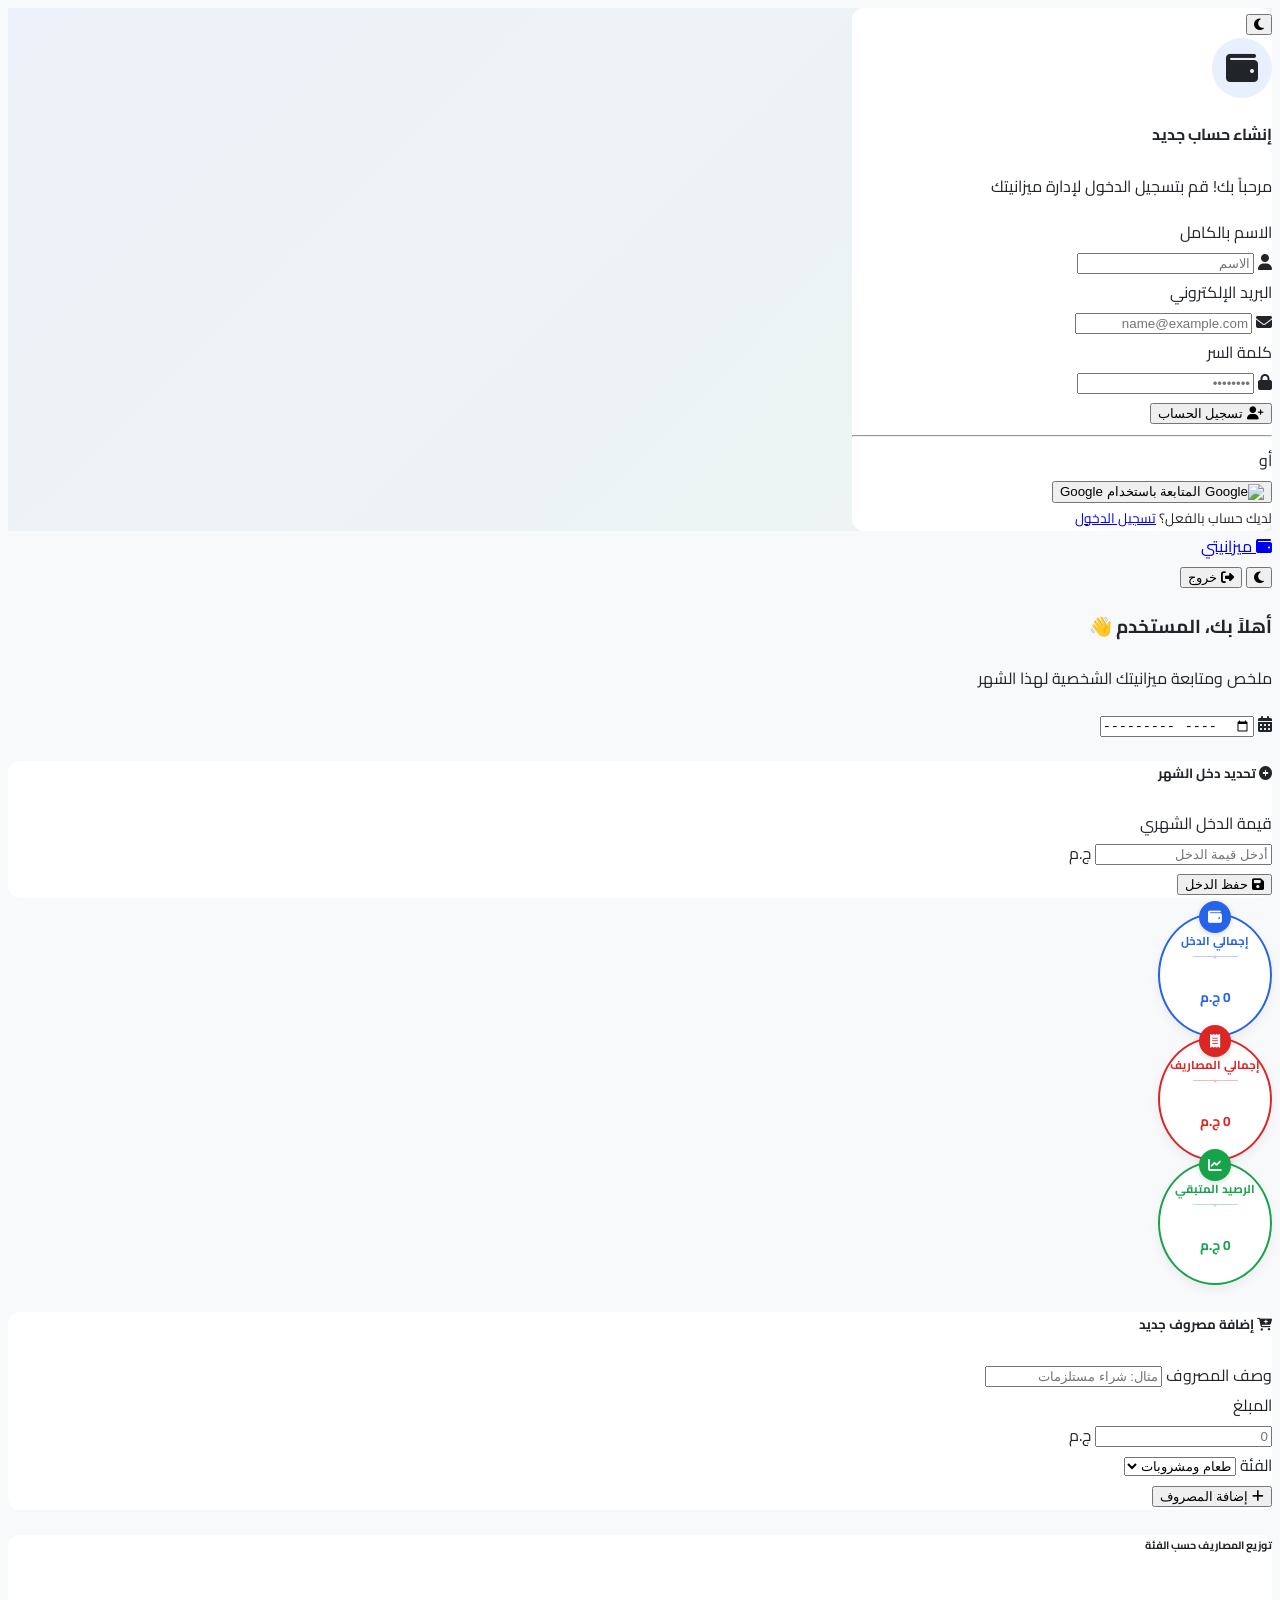
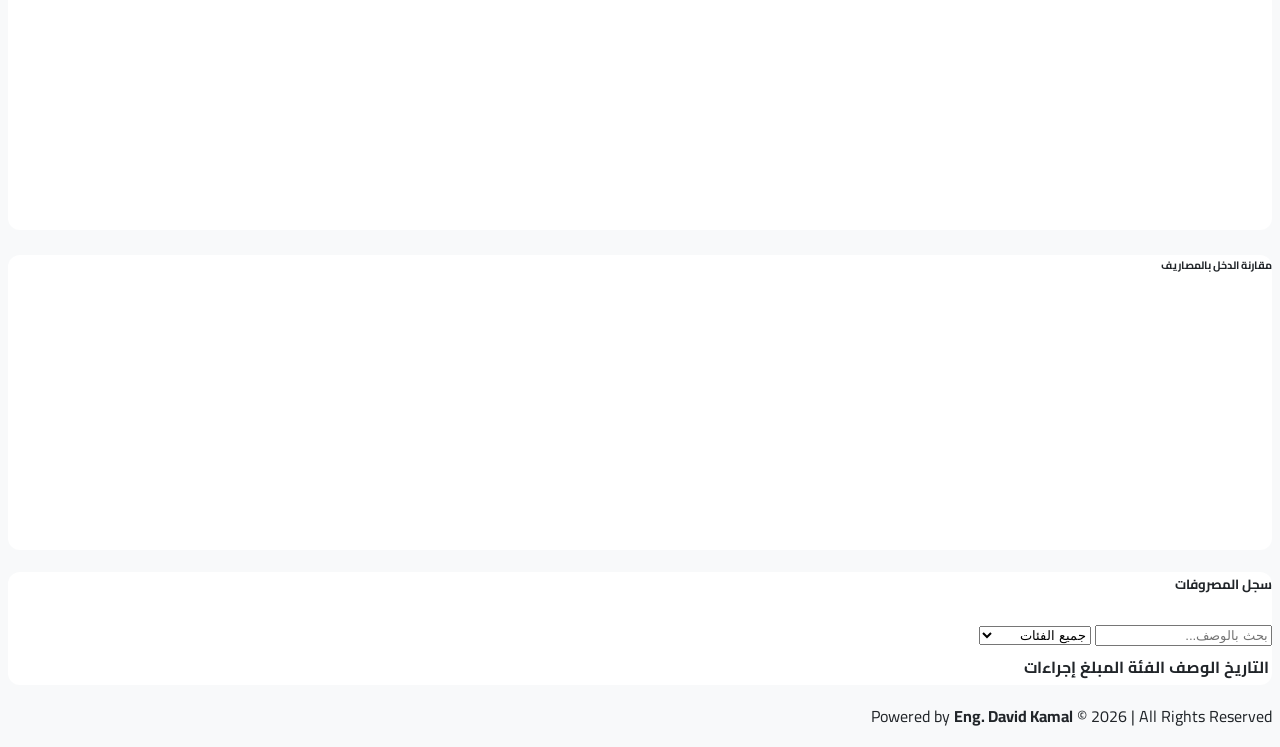
==== login.html @ 5f6e66e8 "Rename index.html to login.html" ====
<!DOCTYPE html>
<html lang="ar" dir="rtl" data-bs-theme="light">
<head>
    <meta charset="UTF-8">
    <meta name="viewport" content="width=device-width, initial-scale=1.0">
    <title>إدارة الميزانية المنزلية</title>
    <!-- Google Fonts: Cairo -->
    <link rel="preconnect" href="https://fonts.googleapis.com">
    <link rel="preconnect" href="https://fonts.gstatic.com" crossorigin>
    <link href="https://fonts.googleapis.com/css2?family=Cairo:wght@400;600;700&display=swap" rel="stylesheet">
    <!-- Bootstrap 5 RTL -->
    <link rel="stylesheet" href="https://cdn.jsdelivr.net/npm/bootstrap@5.3.2/dist/css/bootstrap.rtl.min.css">
    <!-- Font Awesome -->
    <link rel="stylesheet" href="https://cdnjs.cloudflare.com/ajax/libs/font-awesome/6.5.1/css/all.min.css">
    <!-- Custom CSS -->
    <link rel="stylesheet" href="style.css">
</head>
<body>

    <!-- Auth Section -->
    <section id="authSection" class="auth-container d-flex align-items-center justify-content-center min-vh-100">
        <div class="card auth-card shadow-sm p-4 border">
            <div class="text-end mb-2">
                <button id="themeToggleAuth" class="btn btn-sm btn-outline-secondary rounded-circle">
                    <i class="fa-solid fa-moon"></i>
                </button>
            </div>
            <div class="text-center mb-4">
                <div class="auth-icon-wrapper mb-2">
                    <i class="fa-solid fa-wallet fa-2x text-primary"></i>
                </div>
                <h4 id="authTitle" class="fw-bold mb-1">إنشاء حساب جديد</h4>
                <p class="text-muted small mb-0">مرحباً بك! قم بتسجيل الدخول لإدارة ميزانيتك</p>
            </div>

            <form id="authForm">
                <div id="nameFieldGroup" class="mb-3">
                    <label class="form-label fw-semibold">الاسم بالكامل</label>
                    <div class="input-group">
                        <span class="input-group-text"><i class="fa-solid fa-user"></i></span>
                        <input type="text" id="authName" class="form-control" placeholder="الاسم">
                    </div>
                </div>
                <div class="mb-3">
                    <label class="form-label fw-semibold">البريد الإلكتروني</label>
                    <div class="input-group">
                        <span class="input-group-text"><i class="fa-solid fa-envelope"></i></span>
                        <input type="email" id="authEmail" class="form-control" placeholder="name@example.com" required>
                    </div>
                </div>
                <div class="mb-3">
                    <label class="form-label fw-semibold">كلمة السر</label>
                    <div class="input-group">
                        <span class="input-group-text"><i class="fa-solid fa-lock"></i></span>
                        <input type="password" id="authPassword" class="form-control" placeholder="••••••••" required>
                    </div>
                </div>
                <button type="submit" id="authBtn" class="btn btn-primary w-100 py-2 fw-bold mb-3">
                    <i class="fa-solid fa-user-plus me-1"></i> تسجيل الحساب
                </button>
            </form>

            <div class="text-center position-relative my-3">
                <hr class="text-muted">
                <span class="position-absolute top-50 start-50 translate-middle bg-body px-3 text-muted small">أو</span>
            </div>

            <button id="googleAuthBtn" class="btn btn-outline-secondary w-100 py-2 fw-semibold mb-3 d-flex align-items-center justify-content-center gap-2">
                <img src="https://www.gstatic.com/firebasejs/ui/2.0.0/images/auth/google.svg" width="18" alt="Google">
                المتابعة باستخدام Google
            </button>

            <div class="text-center fs-7">
                <span id="toggleAuthText" class="text-muted">لديك حساب بالفعل؟</span>
                <a href="#" id="toggleAuthBtn" class="fw-bold text-decoration-none ms-1">تسجيل الدخول</a>
            </div>
        </div>
    </section>

    <!-- App Dashboard Section -->
    <section id="appSection" class="d-none">
        <!-- Navbar -->
        <nav class="navbar navbar-expand-lg bg-body shadow-sm sticky-top py-2 border-bottom">
            <div class="container">
                <a class="navbar-brand d-flex align-items-center gap-2 fw-bold text-primary fs-4" href="#">
                    <i class="fa-solid fa-wallet"></i>
                    <span>ميزانيتي</span>
                </a>
                <div class="d-flex align-items-center gap-3">
                    <button id="themeToggleApp" class="btn btn-sm btn-outline-secondary rounded-circle">
                        <i class="fa-solid fa-moon"></i>
                    </button>
                    <button id="logoutBtn" class="btn btn-outline-danger btn-sm rounded-pill px-3">
                        <i class="fa-solid fa-right-from-bracket me-1"></i> خروج
                    </button>
                </div>
            </div>
        </nav>

        <!-- Main Content -->
        <main class="container py-4">
            <!-- 1. الترحيب واختيار الشهر -->
            <div class="row align-items-center mb-4">
                <div class="col-md-6 mb-3 mb-md-0">
                    <h3 class="fw-bold mb-1">أهلاً بك، <span id="userNameDisplay" class="text-primary">المستخدم</span> 👋</h3>
                    <p class="text-muted mb-0">ملخص ومتابعة ميزانيتك الشخصية لهذا الشهر</p>
                </div>
                <div class="col-md-6 d-flex justify-content-md-end">
                    <div class="input-group shadow-sm" style="max-width: 240px;">
                        <span class="input-group-text bg-primary text-white"><i class="fa-solid fa-calendar-days"></i></span>
                        <input type="month" id="monthPicker" class="form-control fw-bold text-center">
                    </div>
                </div>
            </div>

            <!-- 2. نموذج تحديد الدخل الشهري -->
            <div class="card border shadow-sm p-4 mb-4">
                <h5 class="fw-bold mb-3 d-flex align-items-center gap-2">
                    <i class="fa-solid fa-plus-circle text-primary"></i> تحديد دخل الشهر
                </h5>
                <div class="row align-items-end g-3">
                    <div class="col-md-8">
                        <label class="form-label text-muted small fw-semibold">قيمة الدخل الشهري</label>
                        <div class="input-group">
                            <input type="number" id="monthlyIncomeInput" class="form-control" placeholder="أدخل قيمة الدخل">
                            <span class="input-group-text">ج.م</span>
                        </div>
                    </div>
                    <div class="col-md-4">
                        <button id="saveIncomeBtn" class="btn btn-primary w-100 fw-bold">
                            <i class="fa-solid fa-floppy-disk me-1"></i> حفظ الدخل
                        </button>
                    </div>
                </div>
            </div>

          <!-- 3. بطاقات ملخص الأرقام (دوائر صغيرة بجانب بعضها) -->
<div class="summary-horizontal-container mb-4">
    <div class="d-flex justify-content-center align-items-center gap-3 flex-wrap">
        <!-- إجمالي الدخل -->
        <div class="stat-circle income-card">
            <div class="icon-badge bg-blue">
                <i class="fa-solid fa-wallet"></i>
            </div>
            <span class="stat-title text-blue">إجمالي الدخل</span>
            <div class="divider-line bg-blue">
                <span class="dot bg-blue"></span>
            </div>
            <h5 id="totalIncomeText" class="stat-value text-blue mb-0">0 ج.م</h5>
        </div>

        <!-- إجمالي المصاريف -->
        <div class="stat-circle expense-card">
            <div class="icon-badge bg-red">
                <i class="fa-solid fa-receipt"></i>
            </div>
            <span class="stat-title text-red">إجمالي المصاريف</span>
            <div class="divider-line bg-red">
                <span class="dot bg-red"></span>
            </div>
            <h5 id="totalExpenseText" class="stat-value text-red mb-0">0 ج.م</h5>
        </div>

        <!-- الرصيد المتبقي -->
        <div class="stat-circle remaining-card">
            <div class="icon-badge bg-green">
                <i class="fa-solid fa-chart-line"></i>
            </div>
            <span class="stat-title text-green">الرصيد المتبقي</span>
            <div class="divider-line bg-green">
                <span class="dot bg-green"></span>
            </div>
            <h5 id="remainingText" class="stat-value text-green mb-0">0 ج.م</h5>
        </div>
    </div>
</div>

            <!-- 4. نموذج إضافة المصروف -->
            <div class="card border shadow-sm p-4 mb-4">
                <h5 class="fw-bold mb-3 d-flex align-items-center gap-2">
                    <i class="fa-solid fa-cart-plus text-danger"></i> إضافة مصروف جديد
                </h5>
                <form id="transactionForm" class="row g-3">
                    <div class="col-md-5">
                        <label class="form-label text-muted small fw-semibold">وصف المصروف</label>
                        <input type="text" id="descInput" class="form-control" placeholder="مثال: شراء مستلزمات" required>
                    </div>
                    <div class="col-md-3">
                        <label class="form-label text-muted small fw-semibold">المبلغ</label>
                        <div class="input-group">
                            <input type="number" id="amountInput" class="form-control" placeholder="0" step="0.01" required>
                            <span class="input-group-text">ج.م</span>
                        </div>
                    </div>
                    <div class="col-md-4">
                        <label class="form-label text-muted small fw-semibold">الفئة</label>
                        <select id="categoryInput" class="form-select">
                            <option value="طعام">طعام ومشروبات</option>
                            <option value="تسوق">تسوق</option>
                            <option value="فواتير">فواتير وخدمات</option>
                            <option value="مواصلات">مواصلات</option>
                            <option value="صحة">صحة وعلاج</option>
                            <option value="أخرى">أخرى</option>
                        </select>
                    </div>
                    <div class="col-12 text-end mt-4">
                        <button type="submit" class="btn btn-danger fw-bold px-4">
                            <i class="fa-solid fa-plus me-1"></i> إضافة المصروف
                        </button>
                    </div>
                </form>
            </div>

            <!-- 5. الرسوم البيانية -->
            <div class="row g-4 mb-4">
                <div class="col-md-6">
                    <div class="card border shadow-sm p-4">
                        <h6 class="fw-bold mb-3">توزيع المصاريف حسب الفئة</h6>
                        <div class="chart-container" style="position: relative; height: 250px;">
                            <canvas id="categoryChart"></canvas>
                        </div>
                    </div>
                </div>
                <div class="col-md-6">
                    <div class="card border shadow-sm p-4">
                        <h6 class="fw-bold mb-3">مقارنة الدخل بالمصاريف</h6>
                        <div class="chart-container" style="position: relative; height: 250px;">
                            <canvas id="comparisonChart"></canvas>
                        </div>
                    </div>
                </div>
            </div>

            <!-- 6. جدول سجل المصروفات -->
            <div class="card border shadow-sm p-4">
                <div class="d-flex flex-wrap align-items-center justify-content-between gap-3 mb-3">
                    <h5 class="fw-bold mb-0">سجل المصروفات</h5>
                    <div class="d-flex flex-wrap gap-2">
                        <input type="text" id="searchInput" class="form-control form-control-sm" placeholder="بحث بالوصف..." style="max-width: 200px;">
                        <select id="filterCategory" class="form-select form-select-sm" style="max-width: 160px;">
                            <option value="ALL">جميع الفئات</option>
                            <option value="طعام">طعام ومشروبات</option>
                            <option value="تسوق">تسوق</option>
                            <option value="فواتير">فواتير وخدمات</option>
                            <option value="مواصلات">مواصلات</option>
                            <option value="صحة">صحة وعلاج</option>
                            <option value="أخرى">أخرى</option>
                        </select>
                    </div>
                </div>

                <div class="table-responsive">
                    <table class="table table-hover align-middle mb-0">
                        <thead class="table-light">
                            <tr>
                                <th>التاريخ</th>
                                <th>الوصف</th>
                                <th>الفئة</th>
                                <th>المبلغ</th>
                                <th class="text-center">إجراءات</th>
                            </tr>
                        </thead>
                        <tbody id="transactionsTableBody">
                            <!-- Populated via JS -->
                        </tbody>
                    </table>
                </div>
            </div>
        </main>
    </section>
 <!-- Footer / Copyright Section -->
        <footer class="footer py-3 bg-body border-top text-center mt-auto">
            <div class="container">
                <p class="text-muted small mb-0">
                    Powered by <strong class="text-primary">Eng. David Kamal</strong> &copy; 2026 | All Rights Reserved
                </p>
            </div>
        </footer>
    <!-- Dependencies -->
    <script src="https://cdn.jsdelivr.net/npm/bootstrap@5.3.2/dist/js/bootstrap.bundle.min.js"></script>
    <script src="https://cdn.jsdelivr.net/npm/chart.js"></script>
    <script src="https://cdn.jsdelivr.net/npm/sweetalert2@11"></script>
    <script type="module" src="app.js"></script>
</body>
</html>
---- style.css ----
/* ==========================================
   1. General Setup & Variables
   ========================================== */
:root {
    --bg-body: #f8f9fa;
    --card-bg: #ffffff;
    --text-color: #212529;
    --border-color: #dee2e6;
    --primary-blue: #2563eb;
    --danger-red: #dc2626;
    --success-green: #16a34a;
}

[data-bs-theme="dark"] {
    --bg-body: #0f172a;
    --card-bg: #1e293b;
    --text-color: #f8fafc;
    --border-color: #334155;
}

body {
    font-family: 'Cairo', sans-serif;
    background-color: var(--bg-body);
    color: var(--text-color);
    transition: background-color 0.3s ease, color 0.3s ease;
}

/* ==========================================
   2. Authentication Section
   ========================================== */
.auth-container {
    background: linear-gradient(135deg, rgba(37, 99, 235, 0.05) 0%, rgba(22, 163, 74, 0.05) 100%);
}

.auth-card {
    width: 100%;
    max-width: 420px;
    border-radius: 16px;
    background-color: var(--card-bg) !important;
    border-color: var(--border-color) !important;
}

.auth-icon-wrapper {
    width: 60px;
    height: 60px;
    background-color: rgba(37, 99, 235, 0.1);
    border-radius: 50%;
    display: inline-flex;
    align-items: center;
    justify-content: center;
}

.fs-7 {
    font-size: 0.85rem;
}

/* ==========================================
   3. Cards & Structure
   ========================================== */
.card {
    background-color: var(--card-bg) !important;
    border-color: var(--border-color) !important;
    border-radius: 12px;
    color: var(--text-color);
}

/* ==========================================
   4. Compact Horizontal Circle Summary Cards
   ========================================== */
.summary-horizontal-container {
    padding: 15px 0 5px 0;
    width: 100%;
}

.stat-circle {
    position: relative !important;
    width: 110px !important;
    height: 110px !important;
    min-width: 110px !important;
    min-height: 110px !important;
    border-radius: 50% !important;
    background-color: var(--card-bg) !important;
    display: flex !important;
    flex-direction: column !important;
    align-items: center !important;
    justify-content: center !important;
    box-shadow: 0 4px 12px rgba(0, 0, 0, 0.06);
    border: 2px solid;
    padding-top: 10px !important;
    transition: transform 0.2s ease, box-shadow 0.2s ease;
}

.stat-circle:hover {
    transform: translateY(-3px);
    box-shadow: 0 6px 16px rgba(0, 0, 0, 0.1);
}

/* Card Borders & Colors */
.income-card { border-color: var(--primary-blue) !important; }
.expense-card { border-color: var(--danger-red) !important; }
.remaining-card { border-color: var(--success-green) !important; }

.text-blue { color: var(--primary-blue) !important; }
.text-red { color: var(--danger-red) !important; }
.text-green { color: var(--success-green) !important; }

/* Floating Top Icon Badge */
.icon-badge {
    position: absolute !important;
    top: -14px !important;
    width: 32px !important;
    height: 32px !important;
    border-radius: 50% !important;
    display: flex !important;
    align-items: center !important;
    justify-content: center !important;
    color: #ffffff !important;
    font-size: 0.85rem !important;
    box-shadow: 0 2px 6px rgba(0, 0, 0, 0.15);
}

.bg-blue { background-color: var(--primary-blue) !important; }
.bg-red { background-color: var(--danger-red) !important; }
.bg-green { background-color: var(--success-green) !important; }

/* Typography & Separator inside Circles */
.stat-title {
    font-weight: 700;
    font-size: 0.72rem !important;
    margin-top: 2px;
    white-space: nowrap;
}

.stat-value {
    font-weight: 700;
    font-size: 0.85rem !important;
    white-space: nowrap;
}

.divider-line {
    position: relative;
    width: 45px !important;
    height: 1px !important;
    opacity: 0.3;
    margin: 4px 0 !important;
}

.divider-line .dot {
    position: absolute;
    top: 50%;
    left: 50%;
    transform: translate(-50%, -50%);
    width: 3px !important;
    height: 3px !important;
    border-radius: 50%;
    opacity: 1;
}

/* ==========================================
   5. Tables & Form Controls
   ========================================== */
.table {
    color: var(--text-color) !important;
}

[data-bs-theme="dark"] .table-light {
    background-color: #334155 !important;
    color: #f8fafc !important;
}

[data-bs-theme="dark"] .form-control,
[data-bs-theme="dark"] .form-select,
[data-bs-theme="dark"] .input-group-text {
    background-color: #1e293b;
    border-color: #334155;
    color: #f8fafc;
}

[data-bs-theme="dark"] .form-control::placeholder {
    color: #94a3b8;
}

/* Responsive adjustments */
@media (max-width: 576px) {
    .stat-circle {
        width: 95px !important;
        height: 95px !important;
        min-width: 95px !important;
        min-height: 95px !important;
    }
    .stat-title {
        font-size: 0.65rem !important;
    }
    .stat-value {
        font-size: 0.75rem !important;
    }
}
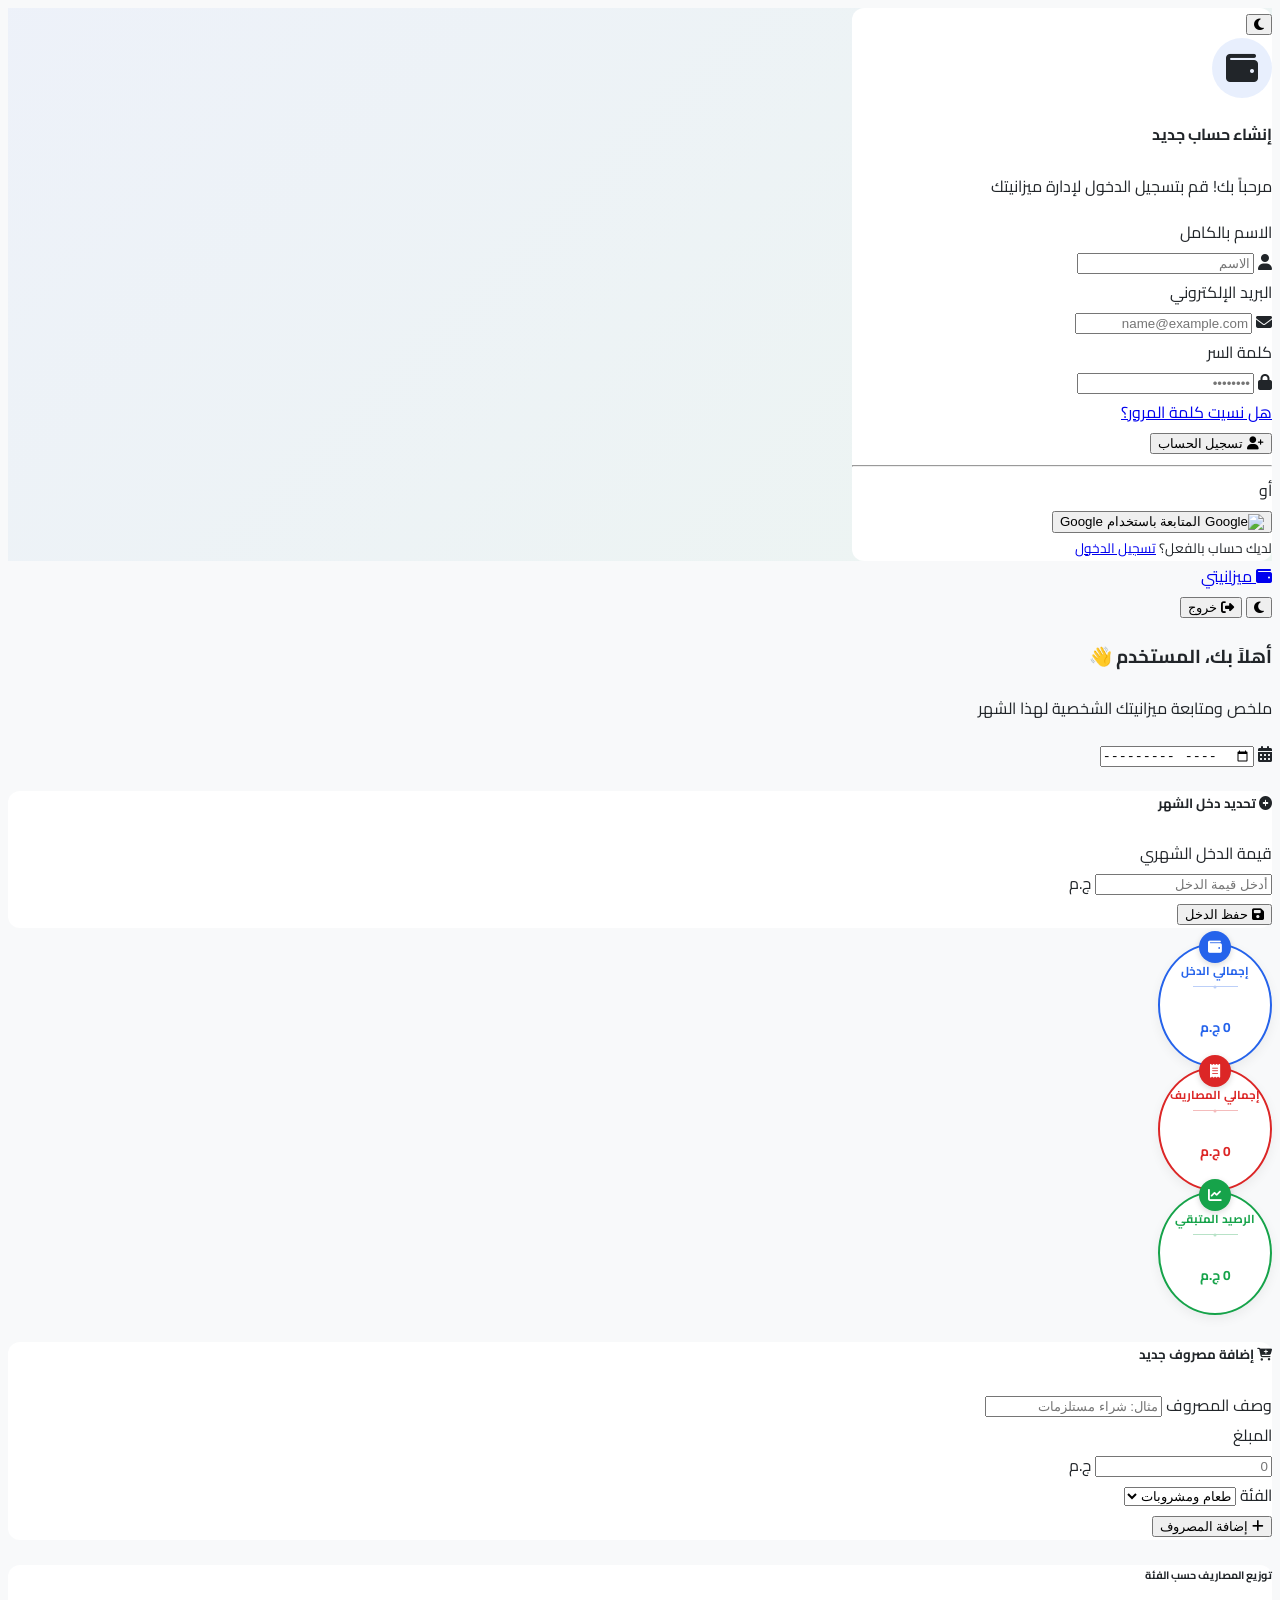
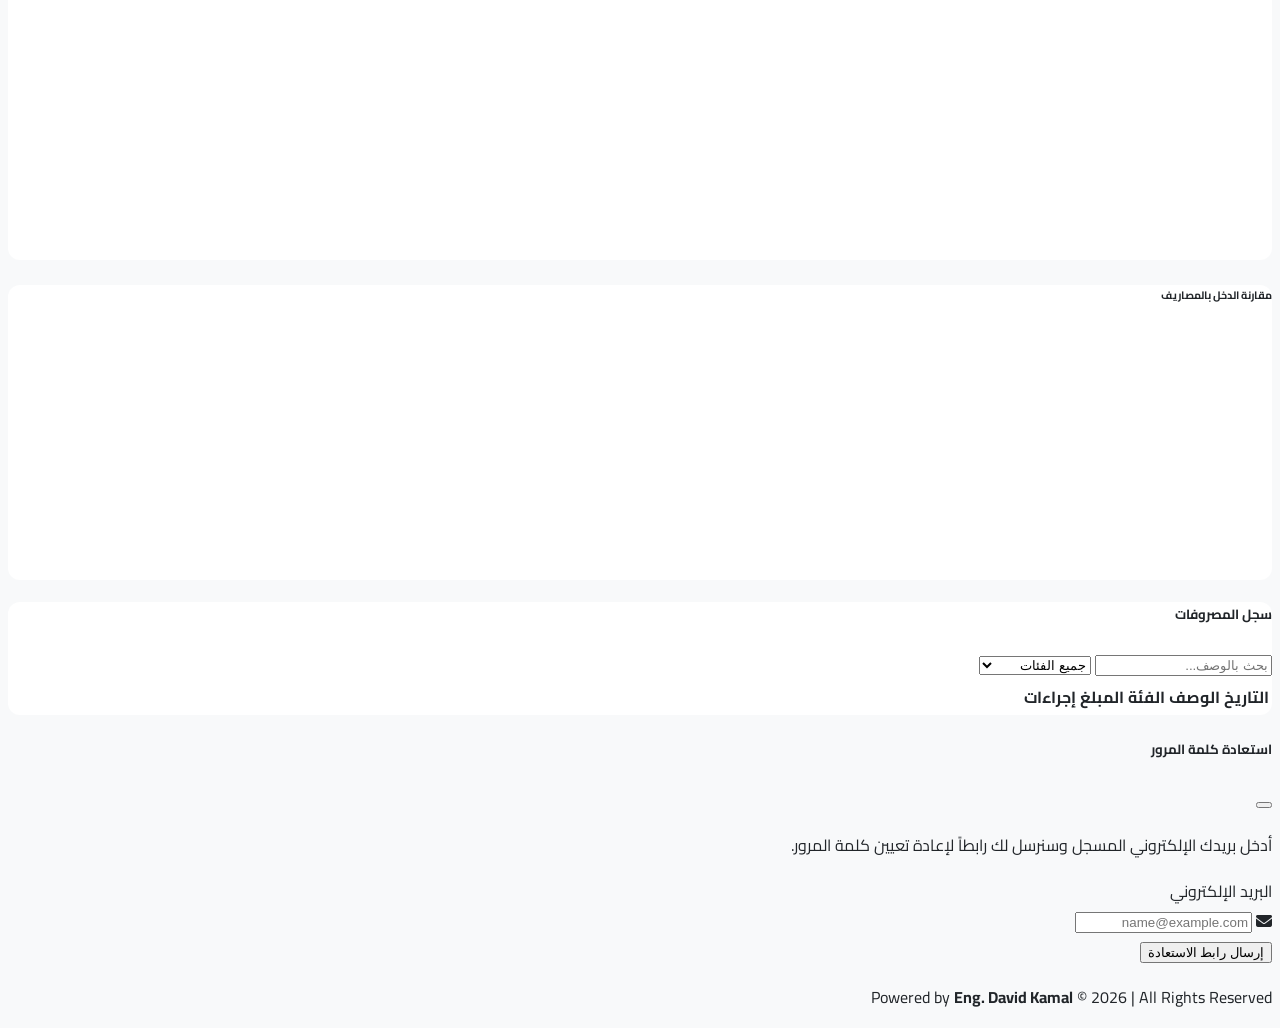
==== commit b656a930: "Update login.html" ====
--- a/login.html
+++ b/login.html
@@ -54,6 +54,10 @@
                         <span class="input-group-text"><i class="fa-solid fa-lock"></i></span>
                         <input type="password" id="authPassword" class="form-control" placeholder="••••••••" required>
                     </div>
+                    <!-- رابط نسيت كلمة المرور -->
+                    <div class="text-end mt-1">
+                        <a href="#" id="forgotPasswordLink" class="small text-decoration-none text-primary">هل نسيت كلمة المرور؟</a>
+                    </div>
                 </div>
                 <button type="submit" id="authBtn" class="btn btn-primary w-100 py-2 fw-bold mb-3">
                     <i class="fa-solid fa-user-plus me-1"></i> تسجيل الحساب
@@ -268,6 +272,30 @@
             </div>
         </main>
     </section>
+    <!-- نافذة نسيت كلمة المرور -->
+<div class="modal fade" id="forgotPasswordModal" tabindex="-1" aria-hidden="true">
+    <div class="modal-dialog modal-dialog-centered">
+        <div class="modal-content border-0 shadow">
+            <div class="modal-header border-0 pb-0">
+                <h5 class="modal-title fw-bold">استعادة كلمة المرور</h5>
+                <button type="button" class="btn-close" data-bs-dismiss="modal" aria-label="Close"></button>
+            </div>
+            <div class="modal-body">
+                <p class="text-muted small">أدخل بريدك الإلكتروني المسجل وسنرسل لك رابطاً لإعادة تعيين كلمة المرور.</p>
+                <form id="forgotPasswordForm">
+                    <div class="mb-3">
+                        <label class="form-label fw-semibold">البريد الإلكتروني</label>
+                        <div class="input-group">
+                            <span class="input-group-text"><i class="fa-solid fa-envelope"></i></span>
+                            <input type="email" id="resetEmail" class="form-control" placeholder="name@example.com" required>
+                        </div>
+                    </div>
+                    <button type="submit" class="btn btn-primary w-100 fw-bold py-2">إرسال رابط الاستعادة</button>
+                </form>
+            </div>
+        </div>
+    </div>
+</div>
  <!-- Footer / Copyright Section -->
         <footer class="footer py-3 bg-body border-top text-center mt-auto">
             <div class="container">
@@ -276,6 +304,7 @@
                 </p>
             </div>
         </footer>
+    
     <!-- Dependencies -->
     <script src="https://cdn.jsdelivr.net/npm/bootstrap@5.3.2/dist/js/bootstrap.bundle.min.js"></script>
     <script src="https://cdn.jsdelivr.net/npm/chart.js"></script>
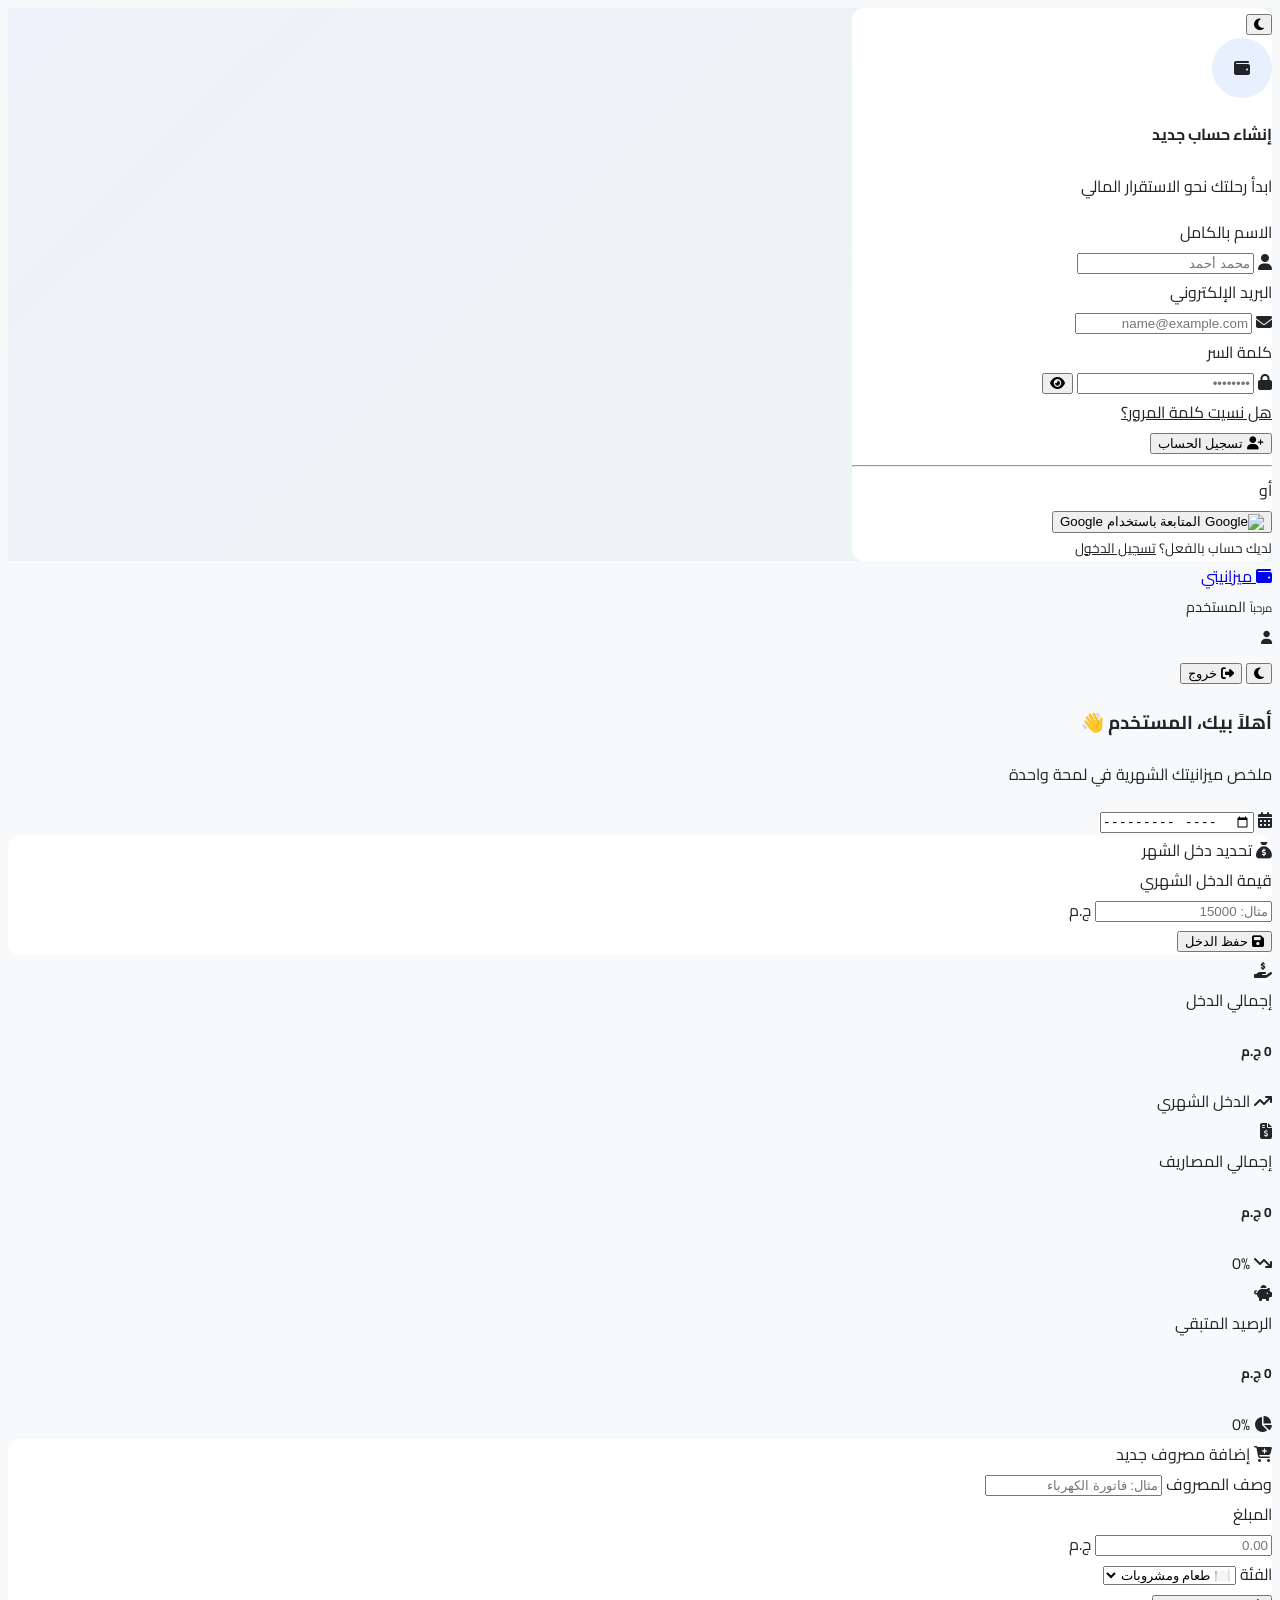
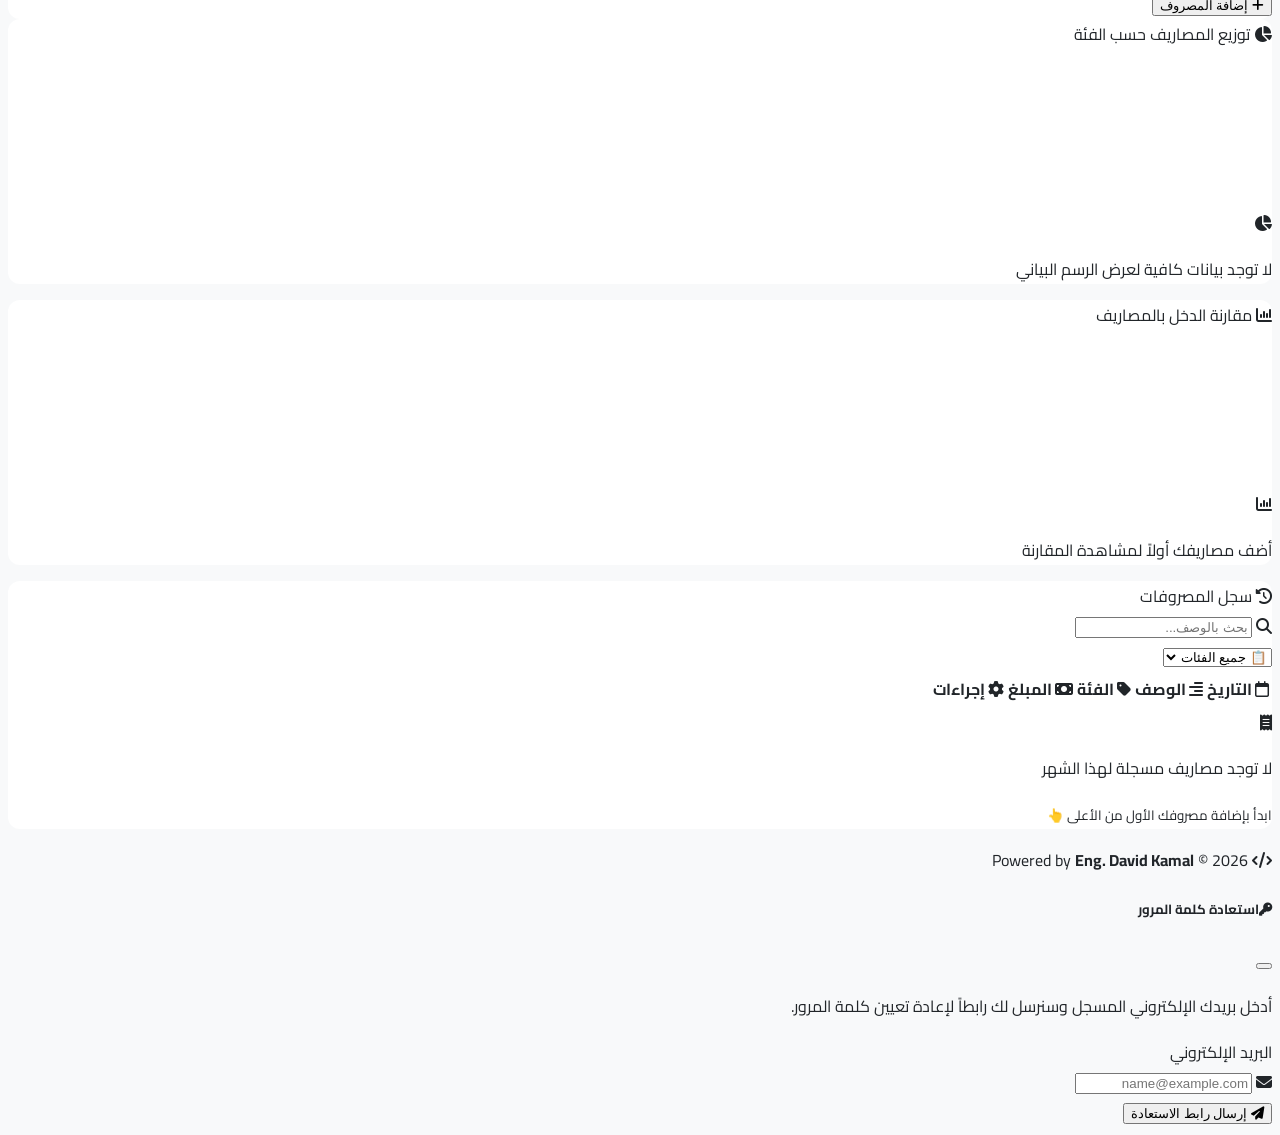
==== commit 6fd696ad: "Update login.html" ====
--- a/login.html
+++ b/login.html
@@ -2,61 +2,68 @@
 <html lang="ar" dir="rtl" data-bs-theme="light">
 <head>
     <meta charset="UTF-8">
-    <meta name="viewport" content="width=device-width, initial-scale=1.0">
-    <title>إدارة الميزانية المنزلية</title>
+    <meta name="viewport" content="width=device-width, initial-scale=1.0, maximum-scale=1.0, user-scalable=no">
+    <meta name="theme-color" content="#6366f1">
+    <title>ميزانيتي - إدارة الميزانية المنزلية</title>
     <!-- Google Fonts: Cairo -->
     <link rel="preconnect" href="https://fonts.googleapis.com">
     <link rel="preconnect" href="https://fonts.gstatic.com" crossorigin>
-    <link href="https://fonts.googleapis.com/css2?family=Cairo:wght@400;600;700&display=swap" rel="stylesheet">
+    <link href="https://fonts.googleapis.com/css2?family=Cairo:wght@400;500;600;700;800;900&display=swap" rel="stylesheet">
     <!-- Bootstrap 5 RTL -->
     <link rel="stylesheet" href="https://cdn.jsdelivr.net/npm/bootstrap@5.3.2/dist/css/bootstrap.rtl.min.css">
     <!-- Font Awesome -->
     <link rel="stylesheet" href="https://cdnjs.cloudflare.com/ajax/libs/font-awesome/6.5.1/css/all.min.css">
     <!-- Custom CSS -->
     <link rel="stylesheet" href="style.css">
+<base target="_blank">
 </head>
-<body>
+<body class="d-flex flex-column min-vh-100">
+
+    <!-- Toast Container -->
+    <div class="toast-container" id="toastContainer"></div>
 
     <!-- Auth Section -->
     <section id="authSection" class="auth-container d-flex align-items-center justify-content-center min-vh-100">
         <div class="card auth-card shadow-sm p-4 border">
             <div class="text-end mb-2">
-                <button id="themeToggleAuth" class="btn btn-sm btn-outline-secondary rounded-circle">
+                <button id="themeToggleAuth" class="btn btn-sm btn-outline-secondary rounded-circle" title="تبديل الوضع">
                     <i class="fa-solid fa-moon"></i>
                 </button>
             </div>
             <div class="text-center mb-4">
-                <div class="auth-icon-wrapper mb-2">
-                    <i class="fa-solid fa-wallet fa-2x text-primary"></i>
+                <div class="auth-icon-wrapper mb-3">
+                    <i class="fa-solid fa-wallet"></i>
                 </div>
                 <h4 id="authTitle" class="fw-bold mb-1">إنشاء حساب جديد</h4>
-                <p class="text-muted small mb-0">مرحباً بك! قم بتسجيل الدخول لإدارة ميزانيتك</p>
+                <p class="text-muted small mb-0">ابدأ رحلتك نحو الاستقرار المالي</p>
             </div>
 
             <form id="authForm">
                 <div id="nameFieldGroup" class="mb-3">
-                    <label class="form-label fw-semibold">الاسم بالكامل</label>
+                    <label class="form-label fw-semibold small">الاسم بالكامل</label>
                     <div class="input-group">
-                        <span class="input-group-text"><i class="fa-solid fa-user"></i></span>
-                        <input type="text" id="authName" class="form-control" placeholder="الاسم">
+                        <span class="input-group-text"><i class="fa-solid fa-user text-muted"></i></span>
+                        <input type="text" id="authName" class="form-control" placeholder="محمد أحمد">
                     </div>
                 </div>
                 <div class="mb-3">
-                    <label class="form-label fw-semibold">البريد الإلكتروني</label>
+                    <label class="form-label fw-semibold small">البريد الإلكتروني</label>
                     <div class="input-group">
-                        <span class="input-group-text"><i class="fa-solid fa-envelope"></i></span>
+                        <span class="input-group-text"><i class="fa-solid fa-envelope text-muted"></i></span>
                         <input type="email" id="authEmail" class="form-control" placeholder="name@example.com" required>
                     </div>
                 </div>
                 <div class="mb-3">
-                    <label class="form-label fw-semibold">كلمة السر</label>
+                    <label class="form-label fw-semibold small">كلمة السر</label>
                     <div class="input-group">
-                        <span class="input-group-text"><i class="fa-solid fa-lock"></i></span>
+                        <span class="input-group-text"><i class="fa-solid fa-lock text-muted"></i></span>
                         <input type="password" id="authPassword" class="form-control" placeholder="••••••••" required>
-                    </div>
-                    <!-- رابط نسيت كلمة المرور -->
+                        <button type="button" class="input-group-text" id="togglePassword" style="cursor: pointer;">
+                            <i class="fa-solid fa-eye text-muted"></i>
+                        </button>
+                    </div>
                     <div class="text-end mt-1">
-                        <a href="#" id="forgotPasswordLink" class="small text-decoration-none text-primary">هل نسيت كلمة المرور؟</a>
+                        <a href="#" id="forgotPasswordLink" class="small text-decoration-none" style="color: var(--primary);">هل نسيت كلمة المرور؟</a>
                     </div>
                 </div>
                 <button type="submit" id="authBtn" class="btn btn-primary w-100 py-2 fw-bold mb-3">
@@ -76,26 +83,35 @@
 
             <div class="text-center fs-7">
                 <span id="toggleAuthText" class="text-muted">لديك حساب بالفعل؟</span>
-                <a href="#" id="toggleAuthBtn" class="fw-bold text-decoration-none ms-1">تسجيل الدخول</a>
+                <a href="#" id="toggleAuthBtn" class="fw-bold text-decoration-none ms-1" style="color: var(--primary);">تسجيل الدخول</a>
             </div>
         </div>
     </section>
 
     <!-- App Dashboard Section -->
-    <section id="appSection" class="d-none">
+    <section id="appSection" class="d-none flex-grow-1">
         <!-- Navbar -->
-        <nav class="navbar navbar-expand-lg bg-body shadow-sm sticky-top py-2 border-bottom">
+        <nav class="navbar navbar-expand-lg sticky-top py-2">
             <div class="container">
-                <a class="navbar-brand d-flex align-items-center gap-2 fw-bold text-primary fs-4" href="#">
+                <a class="navbar-brand d-flex align-items-center gap-2" href="#">
                     <i class="fa-solid fa-wallet"></i>
                     <span>ميزانيتي</span>
                 </a>
-                <div class="d-flex align-items-center gap-3">
-                    <button id="themeToggleApp" class="btn btn-sm btn-outline-secondary rounded-circle">
+                <div class="d-flex align-items-center gap-2">
+                    <div class="d-none d-md-flex align-items-center gap-2 me-3">
+                        <div class="text-end">
+                            <small class="text-muted d-block" style="font-size: 0.7rem;">مرحباً</small>
+                            <span id="userNameDisplay" class="fw-bold" style="font-size: 0.9rem;">المستخدم</span>
+                        </div>
+                        <div class="bg-primary text-white rounded-circle d-flex align-items-center justify-content-center" style="width: 36px; height: 36px;">
+                            <i class="fa-solid fa-user" style="font-size: 0.8rem;"></i>
+                        </div>
+                    </div>
+                    <button id="themeToggleApp" class="btn btn-sm btn-outline-secondary rounded-circle" title="تبديل الوضع">
                         <i class="fa-solid fa-moon"></i>
                     </button>
                     <button id="logoutBtn" class="btn btn-outline-danger btn-sm rounded-pill px-3">
-                        <i class="fa-solid fa-right-from-bracket me-1"></i> خروج
+                        <i class="fa-solid fa-right-from-bracket me-1"></i> <span class="d-none d-sm-inline">خروج</span>
                     </button>
                 </div>
             </div>
@@ -104,29 +120,30 @@
         <!-- Main Content -->
         <main class="container py-4">
             <!-- 1. الترحيب واختيار الشهر -->
-            <div class="row align-items-center mb-4">
+            <div class="row align-items-center mb-4 animate-fade-in">
                 <div class="col-md-6 mb-3 mb-md-0">
-                    <h3 class="fw-bold mb-1">أهلاً بك، <span id="userNameDisplay" class="text-primary">المستخدم</span> 👋</h3>
-                    <p class="text-muted mb-0">ملخص ومتابعة ميزانيتك الشخصية لهذا الشهر</p>
+                    <h3 class="fw-bold mb-1">أهلاً بيك، <span id="userNameDisplayMain" class="text-primary">المستخدم</span> 👋</h3>
+                    <p class="text-muted mb-0">ملخص ميزانيتك الشهرية في لمحة واحدة</p>
                 </div>
                 <div class="col-md-6 d-flex justify-content-md-end">
-                    <div class="input-group shadow-sm" style="max-width: 240px;">
-                        <span class="input-group-text bg-primary text-white"><i class="fa-solid fa-calendar-days"></i></span>
-                        <input type="month" id="monthPicker" class="form-control fw-bold text-center">
+                    <div class="input-group shadow-sm" style="max-width: 240px; border-radius: var(--radius);">
+                        <span class="input-group-text bg-primary text-white border-0"><i class="fa-solid fa-calendar-days"></i></span>
+                        <input type="month" id="monthPicker" class="form-control fw-bold text-center border-0">
                     </div>
                 </div>
             </div>
 
             <!-- 2. نموذج تحديد الدخل الشهري -->
-            <div class="card border shadow-sm p-4 mb-4">
-                <h5 class="fw-bold mb-3 d-flex align-items-center gap-2">
-                    <i class="fa-solid fa-plus-circle text-primary"></i> تحديد دخل الشهر
-                </h5>
+            <div class="card p-4 mb-4 animate-fade-in">
+                <div class="section-header income-header">
+                    <i class="fa-solid fa-sack-dollar"></i>
+                    <span>تحديد دخل الشهر</span>
+                </div>
                 <div class="row align-items-end g-3">
                     <div class="col-md-8">
                         <label class="form-label text-muted small fw-semibold">قيمة الدخل الشهري</label>
                         <div class="input-group">
-                            <input type="number" id="monthlyIncomeInput" class="form-control" placeholder="أدخل قيمة الدخل">
+                            <input type="number" id="monthlyIncomeInput" class="form-control" placeholder="مثال: 15000">
                             <span class="input-group-text">ج.م</span>
                         </div>
                     </div>
@@ -138,73 +155,74 @@
                 </div>
             </div>
 
-          <!-- 3. بطاقات ملخص الأرقام (دوائر صغيرة بجانب بعضها) -->
-<div class="summary-horizontal-container mb-4">
-    <div class="d-flex justify-content-center align-items-center gap-3 flex-wrap">
-        <!-- إجمالي الدخل -->
-        <div class="stat-circle income-card">
-            <div class="icon-badge bg-blue">
-                <i class="fa-solid fa-wallet"></i>
-            </div>
-            <span class="stat-title text-blue">إجمالي الدخل</span>
-            <div class="divider-line bg-blue">
-                <span class="dot bg-blue"></span>
-            </div>
-            <h5 id="totalIncomeText" class="stat-value text-blue mb-0">0 ج.م</h5>
-        </div>
-
-        <!-- إجمالي المصاريف -->
-        <div class="stat-circle expense-card">
-            <div class="icon-badge bg-red">
-                <i class="fa-solid fa-receipt"></i>
-            </div>
-            <span class="stat-title text-red">إجمالي المصاريف</span>
-            <div class="divider-line bg-red">
-                <span class="dot bg-red"></span>
-            </div>
-            <h5 id="totalExpenseText" class="stat-value text-red mb-0">0 ج.م</h5>
-        </div>
-
-        <!-- الرصيد المتبقي -->
-        <div class="stat-circle remaining-card">
-            <div class="icon-badge bg-green">
-                <i class="fa-solid fa-chart-line"></i>
-            </div>
-            <span class="stat-title text-green">الرصيد المتبقي</span>
-            <div class="divider-line bg-green">
-                <span class="dot bg-green"></span>
-            </div>
-            <h5 id="remainingText" class="stat-value text-green mb-0">0 ج.م</h5>
-        </div>
-    </div>
-</div>
+            <!-- 3. بطاقات ملخص الأرقام -->
+            <div class="stats-grid mb-4 animate-fade-in">
+                <div class="stat-card income">
+                    <div class="stat-icon">
+                        <i class="fa-solid fa-hand-holding-dollar"></i>
+                    </div>
+                    <div class="stat-label">إجمالي الدخل</div>
+                    <h5 id="totalIncomeText" class="stat-value mb-0">0 ج.م</h5>
+                    <div class="stat-trend">
+                        <i class="fa-solid fa-arrow-trend-up"></i>
+                        <span>الدخل الشهري</span>
+                    </div>
+                </div>
+
+                <div class="stat-card expense">
+                    <div class="stat-icon">
+                        <i class="fa-solid fa-file-invoice-dollar"></i>
+                    </div>
+                    <div class="stat-label">إجمالي المصاريف</div>
+                    <h5 id="totalExpenseText" class="stat-value mb-0">0 ج.م</h5>
+                    <div class="stat-trend">
+                        <i class="fa-solid fa-arrow-trend-down"></i>
+                        <span id="expenseTrend">0%</span>
+                    </div>
+                </div>
+
+                <div class="stat-card remaining">
+                    <div class="stat-icon">
+                        <i class="fa-solid fa-piggy-bank"></i>
+                    </div>
+                    <div class="stat-label">الرصيد المتبقي</div>
+                    <h5 id="remainingText" class="stat-value mb-0">0 ج.م</h5>
+                    <div class="stat-trend">
+                        <i class="fa-solid fa-chart-pie"></i>
+                        <span id="savingsRate">0%</span>
+                    </div>
+                </div>
+            </div>
 
             <!-- 4. نموذج إضافة المصروف -->
-            <div class="card border shadow-sm p-4 mb-4">
-                <h5 class="fw-bold mb-3 d-flex align-items-center gap-2">
-                    <i class="fa-solid fa-cart-plus text-danger"></i> إضافة مصروف جديد
-                </h5>
+            <div class="card p-4 mb-4 animate-fade-in">
+                <div class="section-header expense-header">
+                    <i class="fa-solid fa-cart-plus"></i>
+                    <span>إضافة مصروف جديد</span>
+                </div>
                 <form id="transactionForm" class="row g-3">
                     <div class="col-md-5">
                         <label class="form-label text-muted small fw-semibold">وصف المصروف</label>
-                        <input type="text" id="descInput" class="form-control" placeholder="مثال: شراء مستلزمات" required>
+                        <input type="text" id="descInput" class="form-control" placeholder="مثال: فاتورة الكهرباء" required>
                     </div>
                     <div class="col-md-3">
                         <label class="form-label text-muted small fw-semibold">المبلغ</label>
                         <div class="input-group">
-                            <input type="number" id="amountInput" class="form-control" placeholder="0" step="0.01" required>
+                            <input type="number" id="amountInput" class="form-control" placeholder="0.00" step="0.01" min="0.01" required>
                             <span class="input-group-text">ج.م</span>
                         </div>
                     </div>
                     <div class="col-md-4">
                         <label class="form-label text-muted small fw-semibold">الفئة</label>
                         <select id="categoryInput" class="form-select">
-                            <option value="طعام">طعام ومشروبات</option>
-                            <option value="تسوق">تسوق</option>
-                            <option value="فواتير">فواتير وخدمات</option>
-                            <option value="مواصلات">مواصلات</option>
-                            <option value="صحة">صحة وعلاج</option>
-                            <option value="أخرى">أخرى</option>
+                            <option value="طعام">🍽️ طعام ومشروبات</option>
+                            <option value="تسوق">🛍️ تسوق</option>
+                            <option value="فواتير">💡 فواتير وخدمات</option>
+                            <option value="مواصلات">🚗 مواصلات</option>
+                            <option value="صحة">🏥 صحة وعلاج</option>
+                            <option value="ترفيه">🎬 ترفيه</option>
+                            <option value="تعليم">📚 تعليم</option>
+                            <option value="أخرى">📦 أخرى</option>
                         </select>
                     </div>
                     <div class="col-12 text-end mt-4">
@@ -218,93 +236,124 @@
             <!-- 5. الرسوم البيانية -->
             <div class="row g-4 mb-4">
                 <div class="col-md-6">
-                    <div class="card border shadow-sm p-4">
-                        <h6 class="fw-bold mb-3">توزيع المصاريف حسب الفئة</h6>
-                        <div class="chart-container" style="position: relative; height: 250px;">
+                    <div class="card p-4 h-100">
+                        <div class="section-header chart-header">
+                            <i class="fa-solid fa-chart-pie"></i>
+                            <span>توزيع المصاريف حسب الفئة</span>
+                        </div>
+                        <div class="chart-container">
                             <canvas id="categoryChart"></canvas>
                         </div>
+                        <div id="categoryChartEmpty" class="empty-state d-none">
+                            <i class="fa-solid fa-chart-pie"></i>
+                            <p>لا توجد بيانات كافية لعرض الرسم البياني</p>
+                        </div>
                     </div>
                 </div>
                 <div class="col-md-6">
-                    <div class="card border shadow-sm p-4">
-                        <h6 class="fw-bold mb-3">مقارنة الدخل بالمصاريف</h6>
-                        <div class="chart-container" style="position: relative; height: 250px;">
+                    <div class="card p-4 h-100">
+                        <div class="section-header chart-header">
+                            <i class="fa-solid fa-chart-column"></i>
+                            <span>مقارنة الدخل بالمصاريف</span>
+                        </div>
+                        <div class="chart-container">
                             <canvas id="comparisonChart"></canvas>
                         </div>
+                        <div id="comparisonChartEmpty" class="empty-state d-none">
+                            <i class="fa-solid fa-chart-column"></i>
+                            <p>أضف مصاريفك أولاً لمشاهدة المقارنة</p>
+                        </div>
                     </div>
                 </div>
             </div>
 
             <!-- 6. جدول سجل المصروفات -->
-            <div class="card border shadow-sm p-4">
+            <div class="card p-4 animate-fade-in">
                 <div class="d-flex flex-wrap align-items-center justify-content-between gap-3 mb-3">
-                    <h5 class="fw-bold mb-0">سجل المصروفات</h5>
+                    <div class="section-header history-header mb-0">
+                        <i class="fa-solid fa-clock-rotate-left"></i>
+                        <span>سجل المصروفات</span>
+                    </div>
                     <div class="d-flex flex-wrap gap-2">
-                        <input type="text" id="searchInput" class="form-control form-control-sm" placeholder="بحث بالوصف..." style="max-width: 200px;">
-                        <select id="filterCategory" class="form-select form-select-sm" style="max-width: 160px;">
-                            <option value="ALL">جميع الفئات</option>
-                            <option value="طعام">طعام ومشروبات</option>
-                            <option value="تسوق">تسوق</option>
-                            <option value="فواتير">فواتير وخدمات</option>
-                            <option value="مواصلات">مواصلات</option>
-                            <option value="صحة">صحة وعلاج</option>
-                            <option value="أخرى">أخرى</option>
+                        <div class="input-group" style="max-width: 200px;">
+                            <span class="input-group-text bg-transparent border-end-0"><i class="fa-solid fa-magnifying-glass text-muted"></i></span>
+                            <input type="text" id="searchInput" class="form-control border-start-0" placeholder="بحث بالوصف...">
+                        </div>
+                        <select id="filterCategory" class="form-select" style="max-width: 160px;">
+                            <option value="ALL">📋 جميع الفئات</option>
+                            <option value="طعام">🍽️ طعام</option>
+                            <option value="تسوق">🛍️ تسوق</option>
+                            <option value="فواتير">💡 فواتير</option>
+                            <option value="مواصلات">🚗 مواصلات</option>
+                            <option value="صحة">🏥 صحة</option>
+                            <option value="ترفيه">🎬 ترفيه</option>
+                            <option value="تعليم">📚 تعليم</option>
+                            <option value="أخرى">📦 أخرى</option>
                         </select>
                     </div>
                 </div>
 
                 <div class="table-responsive">
                     <table class="table table-hover align-middle mb-0">
-                        <thead class="table-light">
+                        <thead>
                             <tr>
-                                <th>التاريخ</th>
-                                <th>الوصف</th>
-                                <th>الفئة</th>
-                                <th>المبلغ</th>
-                                <th class="text-center">إجراءات</th>
+                                <th><i class="fa-regular fa-calendar me-1"></i> التاريخ</th>
+                                <th><i class="fa-solid fa-align-right me-1"></i> الوصف</th>
+                                <th><i class="fa-solid fa-tag me-1"></i> الفئة</th>
+                                <th><i class="fa-solid fa-money-bill me-1"></i> المبلغ</th>
+                                <th class="text-center"><i class="fa-solid fa-gear me-1"></i> إجراءات</th>
                             </tr>
                         </thead>
                         <tbody id="transactionsTableBody">
                             <!-- Populated via JS -->
                         </tbody>
                     </table>
+                    <div id="tableEmptyState" class="empty-state">
+                        <i class="fa-solid fa-receipt"></i>
+                        <p>لا توجد مصاريف مسجلة لهذا الشهر</p>
+                        <small class="text-muted">ابدأ بإضافة مصروفك الأول من الأعلى 👆</small>
+                    </div>
                 </div>
             </div>
         </main>
     </section>
+
+    <!-- Footer -->
+    <footer class="footer py-3 text-center">
+        <div class="container">
+            <p class="text-muted small mb-0">
+                <i class="fa-solid fa-code me-1"></i> Powered by <strong style="color: var(--primary);">Eng. David Kamal</strong> &copy; 2026
+            </p>
+        </div>
+    </footer>
+
     <!-- نافذة نسيت كلمة المرور -->
-<div class="modal fade" id="forgotPasswordModal" tabindex="-1" aria-hidden="true">
-    <div class="modal-dialog modal-dialog-centered">
-        <div class="modal-content border-0 shadow">
-            <div class="modal-header border-0 pb-0">
-                <h5 class="modal-title fw-bold">استعادة كلمة المرور</h5>
-                <button type="button" class="btn-close" data-bs-dismiss="modal" aria-label="Close"></button>
-            </div>
-            <div class="modal-body">
-                <p class="text-muted small">أدخل بريدك الإلكتروني المسجل وسنرسل لك رابطاً لإعادة تعيين كلمة المرور.</p>
-                <form id="forgotPasswordForm">
-                    <div class="mb-3">
-                        <label class="form-label fw-semibold">البريد الإلكتروني</label>
-                        <div class="input-group">
-                            <span class="input-group-text"><i class="fa-solid fa-envelope"></i></span>
-                            <input type="email" id="resetEmail" class="form-control" placeholder="name@example.com" required>
-                        </div>
-                    </div>
-                    <button type="submit" class="btn btn-primary w-100 fw-bold py-2">إرسال رابط الاستعادة</button>
-                </form>
+    <div class="modal fade" id="forgotPasswordModal" tabindex="-1" aria-hidden="true">
+        <div class="modal-dialog modal-dialog-centered">
+            <div class="modal-content">
+                <div class="modal-header">
+                    <h5 class="modal-title fw-bold"><i class="fa-solid fa-key me-2 text-primary"></i>استعادة كلمة المرور</h5>
+                    <button type="button" class="btn-close" data-bs-dismiss="modal" aria-label="Close"></button>
+                </div>
+                <div class="modal-body">
+                    <p class="text-muted small">أدخل بريدك الإلكتروني المسجل وسنرسل لك رابطاً لإعادة تعيين كلمة المرور.</p>
+                    <form id="forgotPasswordForm">
+                        <div class="mb-3">
+                            <label class="form-label fw-semibold small">البريد الإلكتروني</label>
+                            <div class="input-group">
+                                <span class="input-group-text"><i class="fa-solid fa-envelope text-muted"></i></span>
+                                <input type="email" id="resetEmail" class="form-control" placeholder="name@example.com" required>
+                            </div>
+                        </div>
+                        <button type="submit" class="btn btn-primary w-100 fw-bold py-2">
+                            <i class="fa-solid fa-paper-plane me-1"></i> إرسال رابط الاستعادة
+                        </button>
+                    </form>
+                </div>
             </div>
         </div>
     </div>
-</div>
- <!-- Footer / Copyright Section -->
-        <footer class="footer py-3 bg-body border-top text-center mt-auto">
-            <div class="container">
-                <p class="text-muted small mb-0">
-                    Powered by <strong class="text-primary">Eng. David Kamal</strong> &copy; 2026 | All Rights Reserved
-                </p>
-            </div>
-        </footer>
-    
+
     <!-- Dependencies -->
     <script src="https://cdn.jsdelivr.net/npm/bootstrap@5.3.2/dist/js/bootstrap.bundle.min.js"></script>
     <script src="https://cdn.jsdelivr.net/npm/chart.js"></script>
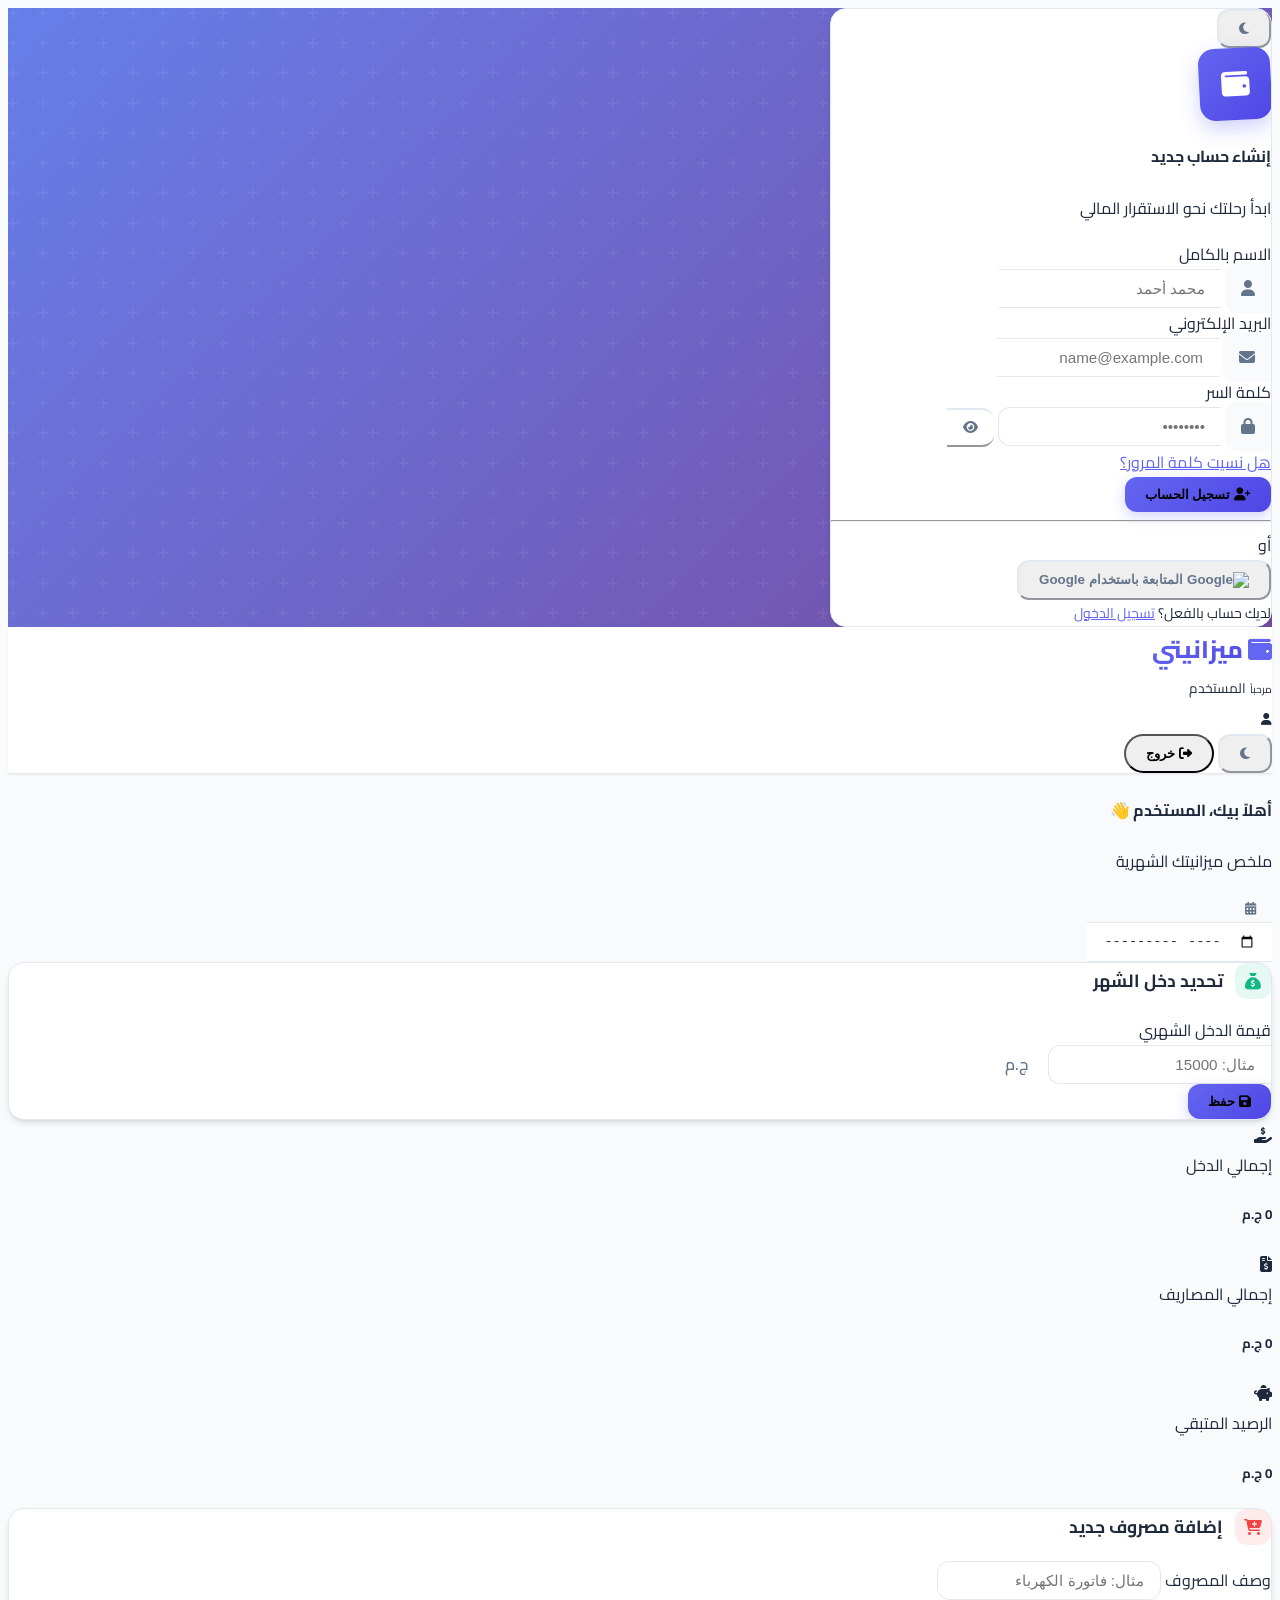
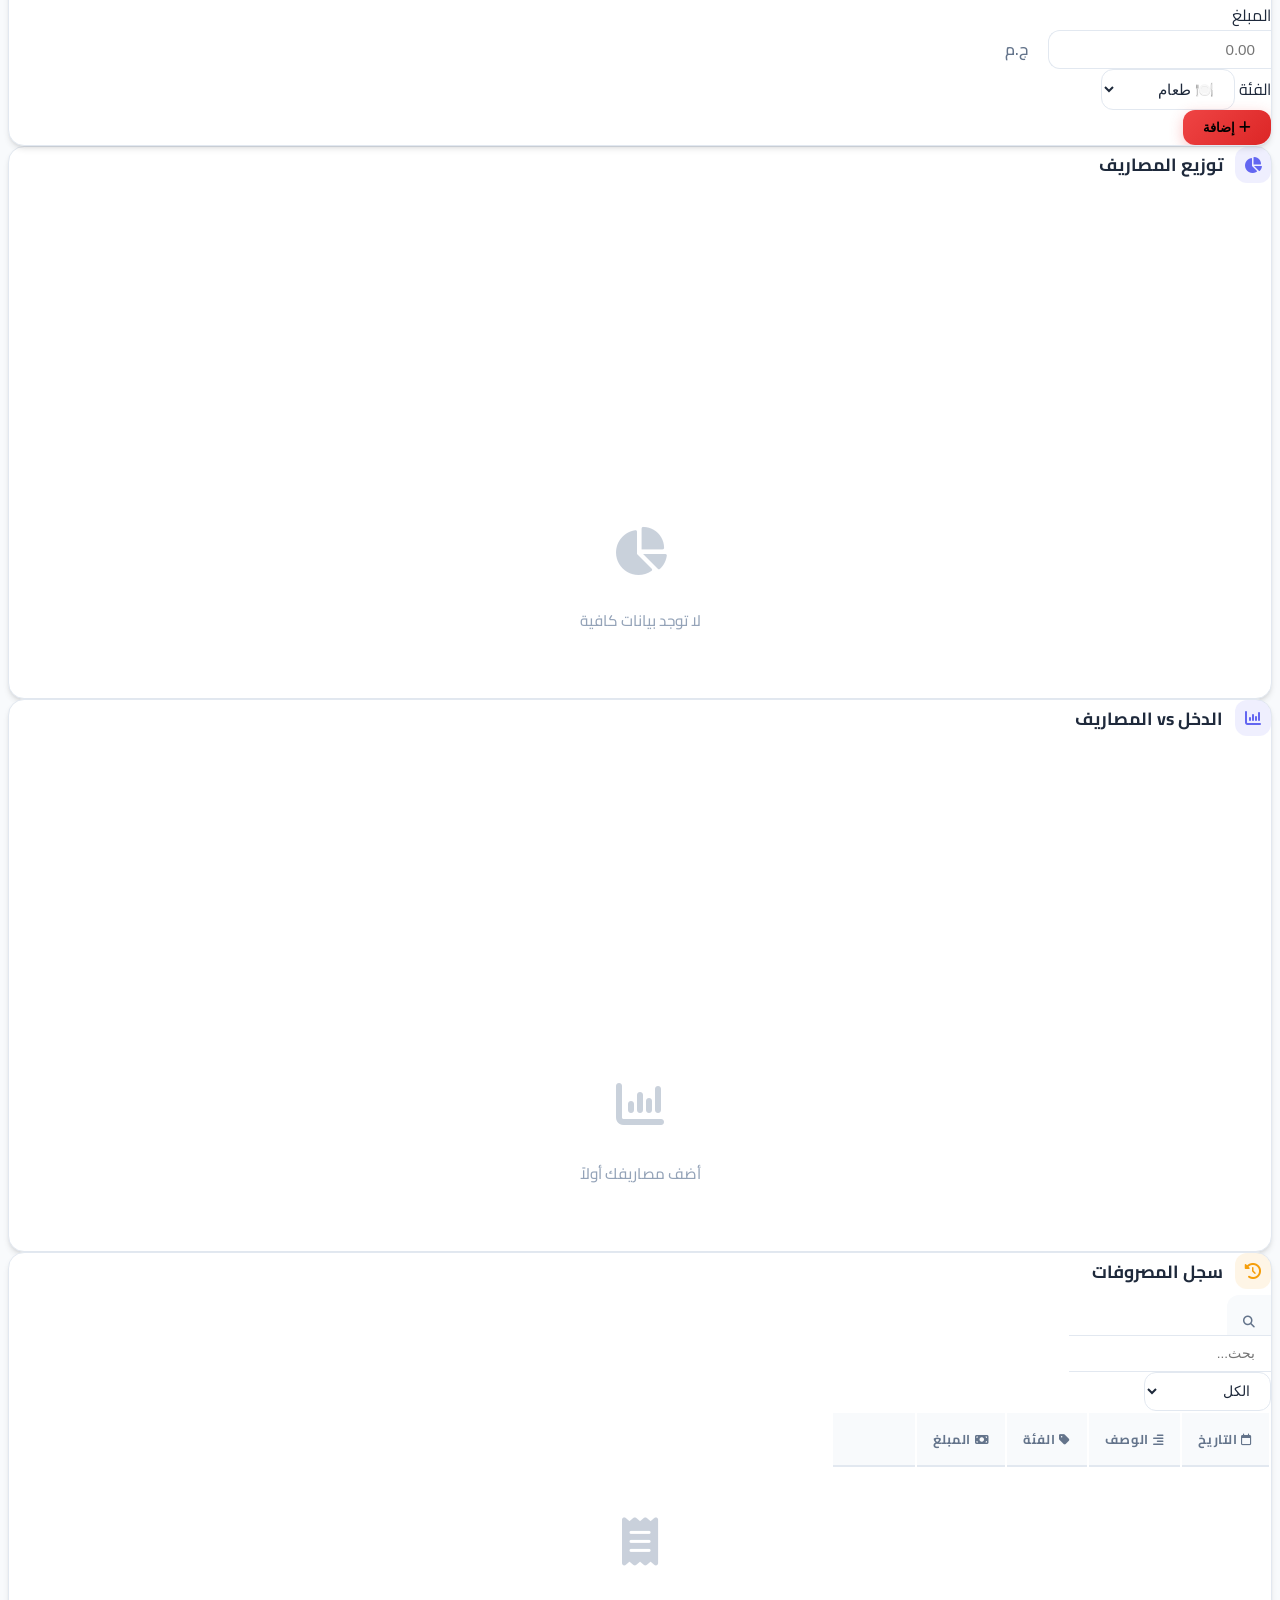
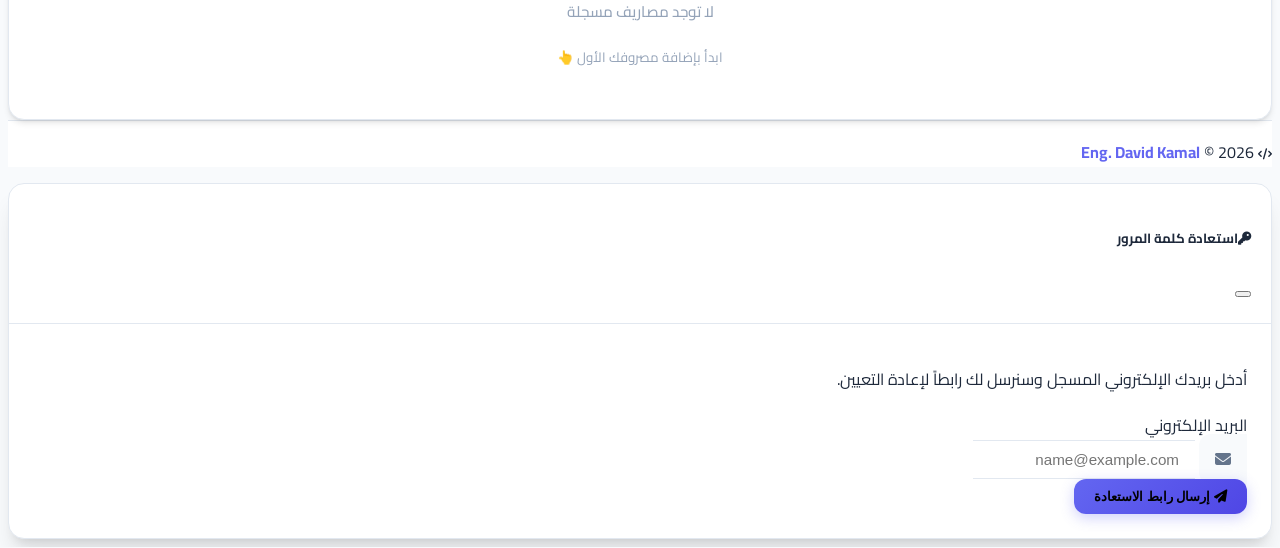
==== commit b2ac44aa: "Update login.html" ====
--- a/login.html
+++ b/login.html
@@ -3,17 +3,13 @@
 <head>
     <meta charset="UTF-8">
     <meta name="viewport" content="width=device-width, initial-scale=1.0, maximum-scale=1.0, user-scalable=no">
-    <meta name="theme-color" content="#6366f1">
+    <meta name="theme-color" content="#4f46e5">
     <title>ميزانيتي - إدارة الميزانية المنزلية</title>
-    <!-- Google Fonts: Cairo -->
     <link rel="preconnect" href="https://fonts.googleapis.com">
     <link rel="preconnect" href="https://fonts.gstatic.com" crossorigin>
     <link href="https://fonts.googleapis.com/css2?family=Cairo:wght@400;500;600;700;800;900&display=swap" rel="stylesheet">
-    <!-- Bootstrap 5 RTL -->
     <link rel="stylesheet" href="https://cdn.jsdelivr.net/npm/bootstrap@5.3.2/dist/css/bootstrap.rtl.min.css">
-    <!-- Font Awesome -->
     <link rel="stylesheet" href="https://cdnjs.cloudflare.com/ajax/libs/font-awesome/6.5.1/css/all.min.css">
-    <!-- Custom CSS -->
     <link rel="stylesheet" href="style.css">
 <base target="_blank">
 </head>
@@ -24,7 +20,7 @@
 
     <!-- Auth Section -->
     <section id="authSection" class="auth-container d-flex align-items-center justify-content-center min-vh-100">
-        <div class="card auth-card shadow-sm p-4 border">
+        <div class="card auth-card shadow-sm p-4">
             <div class="text-end mb-2">
                 <button id="themeToggleAuth" class="btn btn-sm btn-outline-secondary rounded-circle" title="تبديل الوضع">
                     <i class="fa-solid fa-moon"></i>
@@ -58,7 +54,7 @@
                     <div class="input-group">
                         <span class="input-group-text"><i class="fa-solid fa-lock text-muted"></i></span>
                         <input type="password" id="authPassword" class="form-control" placeholder="••••••••" required>
-                        <button type="button" class="input-group-text" id="togglePassword" style="cursor: pointer;">
+                        <button type="button" class="input-group-text" id="togglePassword" style="cursor: pointer; border-right: none;">
                             <i class="fa-solid fa-eye text-muted"></i>
                         </button>
                     </div>
@@ -98,13 +94,13 @@
                     <span>ميزانيتي</span>
                 </a>
                 <div class="d-flex align-items-center gap-2">
-                    <div class="d-none d-md-flex align-items-center gap-2 me-3">
+                    <div class="d-none d-md-flex align-items-center gap-2 me-2">
                         <div class="text-end">
-                            <small class="text-muted d-block" style="font-size: 0.7rem;">مرحباً</small>
-                            <span id="userNameDisplay" class="fw-bold" style="font-size: 0.9rem;">المستخدم</span>
-                        </div>
-                        <div class="bg-primary text-white rounded-circle d-flex align-items-center justify-content-center" style="width: 36px; height: 36px;">
-                            <i class="fa-solid fa-user" style="font-size: 0.8rem;"></i>
+                            <small class="text-muted d-block" style="font-size: 0.65rem;">مرحباً</small>
+                            <span id="userNameDisplay" class="fw-bold" style="font-size: 0.85rem;">المستخدم</span>
+                        </div>
+                        <div class="bg-primary text-white rounded-circle d-flex align-items-center justify-content-center" style="width: 32px; height: 32px;">
+                            <i class="fa-solid fa-user" style="font-size: 0.75rem;"></i>
                         </div>
                     </div>
                     <button id="themeToggleApp" class="btn btn-sm btn-outline-secondary rounded-circle" title="تبديل الوضع">
@@ -118,169 +114,96 @@
         </nav>
 
         <!-- Main Content -->
-        <main class="container py-4">
-            <!-- 1. الترحيب واختيار الشهر -->
-            <div class="row align-items-center mb-4 animate-fade-in">
-                <div class="col-md-6 mb-3 mb-md-0">
-                    <h3 class="fw-bold mb-1">أهلاً بيك، <span id="userNameDisplayMain" class="text-primary">المستخدم</span> 👋</h3>
-                    <p class="text-muted mb-0">ملخص ميزانيتك الشهرية في لمحة واحدة</p>
+        <main class="container py-3">
+            <!-- 1. Welcome -->
+            <div class="row align-items-center mb-3 animate-fade-in">
+                <div class="col-md-6 mb-2 mb-md-0">
+                    <h4 class="fw-bold mb-1">أهلاً بيك، <span id="userNameDisplayMain" class="text-primary">المستخدم</span> 👋</h4>
+                    <p class="text-muted mb-0 small">ملخص ميزانيتك الشهرية</p>
                 </div>
                 <div class="col-md-6 d-flex justify-content-md-end">
-                    <div class="input-group shadow-sm" style="max-width: 240px; border-radius: var(--radius);">
-                        <span class="input-group-text bg-primary text-white border-0"><i class="fa-solid fa-calendar-days"></i></span>
-                        <input type="month" id="monthPicker" class="form-control fw-bold text-center border-0">
-                    </div>
-                </div>
-            </div>
-
-            <!-- 2. نموذج تحديد الدخل الشهري -->
-            <div class="card p-4 mb-4 animate-fade-in">
-                <div class="section-header income-header">
+                    <div class="input-group shadow-sm" style="max-width: 200px; border-radius: var(--radius);">
+                        <span class="input-group-text bg-primary text-white border-0"><i class="fa-solid fa-calendar-days" style="font-size: 0.8rem;"></i></span>
+                        <input type="month" id="monthPicker" class="form-control fw-bold text-center border-0" style="font-size: 0.85rem;">
+                    </div>
+                </div>
+            </div>
+
+            <!-- 2. Income Input -->
+            <div class="card p-3 mb-3 animate-fade-in">
+                <div class="section-header income-header mb-2">
                     <i class="fa-solid fa-sack-dollar"></i>
                     <span>تحديد دخل الشهر</span>
                 </div>
-                <div class="row align-items-end g-3">
-                    <div class="col-md-8">
-                        <label class="form-label text-muted small fw-semibold">قيمة الدخل الشهري</label>
+                <div class="row align-items-end g-2">
+                    <div class="col-8">
+                        <label class="form-label text-muted small fw-semibold mb-1">قيمة الدخل الشهري</label>
                         <div class="input-group">
                             <input type="number" id="monthlyIncomeInput" class="form-control" placeholder="مثال: 15000">
                             <span class="input-group-text">ج.م</span>
                         </div>
                     </div>
-                    <div class="col-md-4">
+                    <div class="col-4">
                         <button id="saveIncomeBtn" class="btn btn-primary w-100 fw-bold">
-                            <i class="fa-solid fa-floppy-disk me-1"></i> حفظ الدخل
+                            <i class="fa-solid fa-floppy-disk"></i> <span class="d-none d-sm-inline">حفظ</span>
                         </button>
                     </div>
                 </div>
             </div>
 
-            <!-- 3. بطاقات ملخص الأرقام -->
-            <div class="stats-grid mb-4 animate-fade-in">
-                <div class="stat-card income">
-                    <div class="stat-icon">
-                        <i class="fa-solid fa-hand-holding-dollar"></i>
-                    </div>
-                    <div class="stat-label">إجمالي الدخل</div>
-                    <h5 id="totalIncomeText" class="stat-value mb-0">0 ج.م</h5>
-                    <div class="stat-trend">
-                        <i class="fa-solid fa-arrow-trend-up"></i>
-                        <span>الدخل الشهري</span>
-                    </div>
-                </div>
-
-                <div class="stat-card expense">
-                    <div class="stat-icon">
-                        <i class="fa-solid fa-file-invoice-dollar"></i>
-                    </div>
-                    <div class="stat-label">إجمالي المصاريف</div>
-                    <h5 id="totalExpenseText" class="stat-value mb-0">0 ج.م</h5>
-                    <div class="stat-trend">
-                        <i class="fa-solid fa-arrow-trend-down"></i>
-                        <span id="expenseTrend">0%</span>
-                    </div>
-                </div>
-
-                <div class="stat-card remaining">
-                    <div class="stat-icon">
-                        <i class="fa-solid fa-piggy-bank"></i>
-                    </div>
-                    <div class="stat-label">الرصيد المتبقي</div>
-                    <h5 id="remainingText" class="stat-value mb-0">0 ج.م</h5>
-                    <div class="stat-trend">
-                        <i class="fa-solid fa-chart-pie"></i>
-                        <span id="savingsRate">0%</span>
-                    </div>
-                </div>
-            </div>
-
-            <!-- 4. نموذج إضافة المصروف -->
-            <div class="card p-4 mb-4 animate-fade-in">
-                <div class="section-header expense-header">
+            <!-- 3. CIRCLE STATS -->
+            <div class="summary-horizontal-container mb-3">
+                <div class="d-flex justify-content-center align-items-center gap-2 flex-wrap">
+                    <div class="stat-circle income-card">
+                        <div class="icon-badge bg-green">
+                            <i class="fa-solid fa-hand-holding-dollar"></i>
+                        </div>
+                        <span class="stat-title text-green">إجمالي الدخل</span>
+                        <div class="divider-line bg-green"><span class="dot bg-green"></span></div>
+                        <h5 id="totalIncomeText" class="stat-value text-green mb-0">0 ج.م</h5>
+                    </div>
+
+                    <div class="stat-circle expense-card">
+                        <div class="icon-badge bg-red">
+                            <i class="fa-solid fa-file-invoice-dollar"></i>
+                        </div>
+                        <span class="stat-title text-red">إجمالي المصاريف</span>
+                        <div class="divider-line bg-red"><span class="dot bg-red"></span></div>
+                        <h5 id="totalExpenseText" class="stat-value text-red mb-0">0 ج.م</h5>
+                    </div>
+
+                    <div class="stat-circle remaining-card">
+                        <div class="icon-badge bg-blue">
+                            <i class="fa-solid fa-piggy-bank"></i>
+                        </div>
+                        <span class="stat-title text-blue">الرصيد المتبقي</span>
+                        <div class="divider-line bg-blue"><span class="dot bg-blue"></span></div>
+                        <h5 id="remainingText" class="stat-value text-blue mb-0">0 ج.م</h5>
+                    </div>
+                </div>
+            </div>
+
+            <!-- 4. Add Expense -->
+            <div class="card p-3 mb-3 animate-fade-in">
+                <div class="section-header expense-header mb-2">
                     <i class="fa-solid fa-cart-plus"></i>
                     <span>إضافة مصروف جديد</span>
                 </div>
-                <form id="transactionForm" class="row g-3">
-                    <div class="col-md-5">
-                        <label class="form-label text-muted small fw-semibold">وصف المصروف</label>
+                <form id="transactionForm" class="row g-2">
+                    <div class="col-12 col-md-5">
+                        <label class="form-label text-muted small fw-semibold mb-1">وصف المصروف</label>
                         <input type="text" id="descInput" class="form-control" placeholder="مثال: فاتورة الكهرباء" required>
                     </div>
-                    <div class="col-md-3">
-                        <label class="form-label text-muted small fw-semibold">المبلغ</label>
+                    <div class="col-6 col-md-3">
+                        <label class="form-label text-muted small fw-semibold mb-1">المبلغ</label>
                         <div class="input-group">
                             <input type="number" id="amountInput" class="form-control" placeholder="0.00" step="0.01" min="0.01" required>
                             <span class="input-group-text">ج.م</span>
                         </div>
                     </div>
-                    <div class="col-md-4">
-                        <label class="form-label text-muted small fw-semibold">الفئة</label>
+                    <div class="col-6 col-md-4">
+                        <label class="form-label text-muted small fw-semibold mb-1">الفئة</label>
                         <select id="categoryInput" class="form-select">
-                            <option value="طعام">🍽️ طعام ومشروبات</option>
-                            <option value="تسوق">🛍️ تسوق</option>
-                            <option value="فواتير">💡 فواتير وخدمات</option>
-                            <option value="مواصلات">🚗 مواصلات</option>
-                            <option value="صحة">🏥 صحة وعلاج</option>
-                            <option value="ترفيه">🎬 ترفيه</option>
-                            <option value="تعليم">📚 تعليم</option>
-                            <option value="أخرى">📦 أخرى</option>
-                        </select>
-                    </div>
-                    <div class="col-12 text-end mt-4">
-                        <button type="submit" class="btn btn-danger fw-bold px-4">
-                            <i class="fa-solid fa-plus me-1"></i> إضافة المصروف
-                        </button>
-                    </div>
-                </form>
-            </div>
-
-            <!-- 5. الرسوم البيانية -->
-            <div class="row g-4 mb-4">
-                <div class="col-md-6">
-                    <div class="card p-4 h-100">
-                        <div class="section-header chart-header">
-                            <i class="fa-solid fa-chart-pie"></i>
-                            <span>توزيع المصاريف حسب الفئة</span>
-                        </div>
-                        <div class="chart-container">
-                            <canvas id="categoryChart"></canvas>
-                        </div>
-                        <div id="categoryChartEmpty" class="empty-state d-none">
-                            <i class="fa-solid fa-chart-pie"></i>
-                            <p>لا توجد بيانات كافية لعرض الرسم البياني</p>
-                        </div>
-                    </div>
-                </div>
-                <div class="col-md-6">
-                    <div class="card p-4 h-100">
-                        <div class="section-header chart-header">
-                            <i class="fa-solid fa-chart-column"></i>
-                            <span>مقارنة الدخل بالمصاريف</span>
-                        </div>
-                        <div class="chart-container">
-                            <canvas id="comparisonChart"></canvas>
-                        </div>
-                        <div id="comparisonChartEmpty" class="empty-state d-none">
-                            <i class="fa-solid fa-chart-column"></i>
-                            <p>أضف مصاريفك أولاً لمشاهدة المقارنة</p>
-                        </div>
-                    </div>
-                </div>
-            </div>
-
-            <!-- 6. جدول سجل المصروفات -->
-            <div class="card p-4 animate-fade-in">
-                <div class="d-flex flex-wrap align-items-center justify-content-between gap-3 mb-3">
-                    <div class="section-header history-header mb-0">
-                        <i class="fa-solid fa-clock-rotate-left"></i>
-                        <span>سجل المصروفات</span>
-                    </div>
-                    <div class="d-flex flex-wrap gap-2">
-                        <div class="input-group" style="max-width: 200px;">
-                            <span class="input-group-text bg-transparent border-end-0"><i class="fa-solid fa-magnifying-glass text-muted"></i></span>
-                            <input type="text" id="searchInput" class="form-control border-start-0" placeholder="بحث بالوصف...">
-                        </div>
-                        <select id="filterCategory" class="form-select" style="max-width: 160px;">
-                            <option value="ALL">📋 جميع الفئات</option>
                             <option value="طعام">🍽️ طعام</option>
                             <option value="تسوق">🛍️ تسوق</option>
                             <option value="فواتير">💡 فواتير</option>
@@ -291,27 +214,91 @@
                             <option value="أخرى">📦 أخرى</option>
                         </select>
                     </div>
+                    <div class="col-12 text-end mt-2">
+                        <button type="submit" class="btn btn-danger fw-bold px-4">
+                            <i class="fa-solid fa-plus me-1"></i> إضافة
+                        </button>
+                    </div>
+                </form>
+            </div>
+
+            <!-- 5. Charts -->
+            <div class="row g-3 mb-3">
+                <div class="col-md-6">
+                    <div class="card p-3 h-100">
+                        <div class="section-header chart-header mb-2">
+                            <i class="fa-solid fa-chart-pie"></i>
+                            <span>توزيع المصاريف</span>
+                        </div>
+                        <div class="chart-container">
+                            <canvas id="categoryChart"></canvas>
+                        </div>
+                        <div id="categoryChartEmpty" class="empty-state d-none">
+                            <i class="fa-solid fa-chart-pie"></i>
+                            <p>لا توجد بيانات كافية</p>
+                        </div>
+                    </div>
+                </div>
+                <div class="col-md-6">
+                    <div class="card p-3 h-100">
+                        <div class="section-header chart-header mb-2">
+                            <i class="fa-solid fa-chart-column"></i>
+                            <span>الدخل vs المصاريف</span>
+                        </div>
+                        <div class="chart-container">
+                            <canvas id="comparisonChart"></canvas>
+                        </div>
+                        <div id="comparisonChartEmpty" class="empty-state d-none">
+                            <i class="fa-solid fa-chart-column"></i>
+                            <p>أضف مصاريفك أولاً</p>
+                        </div>
+                    </div>
+                </div>
+            </div>
+
+            <!-- 6. History Table -->
+            <div class="card p-3 animate-fade-in">
+                <div class="d-flex flex-wrap align-items-center justify-content-between gap-2 mb-2">
+                    <div class="section-header history-header mb-0">
+                        <i class="fa-solid fa-clock-rotate-left"></i>
+                        <span>سجل المصروفات</span>
+                    </div>
+                    <div class="d-flex flex-wrap gap-2">
+                        <div class="input-group" style="max-width: 160px;">
+                            <span class="input-group-text bg-transparent border-end-0 py-1"><i class="fa-solid fa-magnifying-glass text-muted" style="font-size: 0.75rem;"></i></span>
+                            <input type="text" id="searchInput" class="form-control border-start-0 py-1" placeholder="بحث..." style="font-size: 0.85rem;">
+                        </div>
+                        <select id="filterCategory" class="form-select py-1" style="max-width: 130px; font-size: 0.85rem;">
+                            <option value="ALL">الكل</option>
+                            <option value="طعام">🍽️ طعام</option>
+                            <option value="تسوق">🛍️ تسوق</option>
+                            <option value="فواتير">💡 فواتير</option>
+                            <option value="مواصلات">🚗 مواصلات</option>
+                            <option value="صحة">🏥 صحة</option>
+                            <option value="ترفيه">🎬 ترفيه</option>
+                            <option value="تعليم">📚 تعليم</option>
+                            <option value="أخرى">📦 أخرى</option>
+                        </select>
+                    </div>
                 </div>
 
                 <div class="table-responsive">
                     <table class="table table-hover align-middle mb-0">
                         <thead>
                             <tr>
-                                <th><i class="fa-regular fa-calendar me-1"></i> التاريخ</th>
-                                <th><i class="fa-solid fa-align-right me-1"></i> الوصف</th>
-                                <th><i class="fa-solid fa-tag me-1"></i> الفئة</th>
-                                <th><i class="fa-solid fa-money-bill me-1"></i> المبلغ</th>
-                                <th class="text-center"><i class="fa-solid fa-gear me-1"></i> إجراءات</th>
+                                <th><i class="fa-regular fa-calendar me-1" style="font-size: 0.75rem;"></i> التاريخ</th>
+                                <th><i class="fa-solid fa-align-right me-1" style="font-size: 0.75rem;"></i> الوصف</th>
+                                <th><i class="fa-solid fa-tag me-1" style="font-size: 0.75rem;"></i> الفئة</th>
+                                <th><i class="fa-solid fa-money-bill me-1" style="font-size: 0.75rem;"></i> المبلغ</th>
+                                <th class="text-center" style="width: 50px;"></th>
                             </tr>
                         </thead>
-                        <tbody id="transactionsTableBody">
-                            <!-- Populated via JS -->
-                        </tbody>
+                        <tbody id="transactionsTableBody"></tbody>
                     </table>
                     <div id="tableEmptyState" class="empty-state">
                         <i class="fa-solid fa-receipt"></i>
-                        <p>لا توجد مصاريف مسجلة لهذا الشهر</p>
-                        <small class="text-muted">ابدأ بإضافة مصروفك الأول من الأعلى 👆</small>
+                        <p>لا توجد مصاريف مسجلة</p>
+                        <small class="text-muted">ابدأ بإضافة مصروفك الأول 👆</small>
                     </div>
                 </div>
             </div>
@@ -322,21 +309,22 @@
     <footer class="footer py-3 text-center">
         <div class="container">
             <p class="text-muted small mb-0">
-                <i class="fa-solid fa-code me-1"></i> Powered by <strong style="color: var(--primary);">Eng. David Kamal</strong> &copy; 2026
+                <i class="fa-solid fa-code me-1" style="font-size: 0.7rem;"></i> 
+                <strong style="color: var(--primary);">Eng. David Kamal</strong> &copy; 2026
             </p>
         </div>
     </footer>
 
-    <!-- نافذة نسيت كلمة المرور -->
+    <!-- Forgot Password Modal -->
     <div class="modal fade" id="forgotPasswordModal" tabindex="-1" aria-hidden="true">
         <div class="modal-dialog modal-dialog-centered">
             <div class="modal-content">
-                <div class="modal-header">
+                <div class="modal-header border-0 pb-0">
                     <h5 class="modal-title fw-bold"><i class="fa-solid fa-key me-2 text-primary"></i>استعادة كلمة المرور</h5>
                     <button type="button" class="btn-close" data-bs-dismiss="modal" aria-label="Close"></button>
                 </div>
                 <div class="modal-body">
-                    <p class="text-muted small">أدخل بريدك الإلكتروني المسجل وسنرسل لك رابطاً لإعادة تعيين كلمة المرور.</p>
+                    <p class="text-muted small">أدخل بريدك الإلكتروني المسجل وسنرسل لك رابطاً لإعادة التعيين.</p>
                     <form id="forgotPasswordForm">
                         <div class="mb-3">
                             <label class="form-label fw-semibold small">البريد الإلكتروني</label>
@@ -354,7 +342,6 @@
         </div>
     </div>
 
-    <!-- Dependencies -->
     <script src="https://cdn.jsdelivr.net/npm/bootstrap@5.3.2/dist/js/bootstrap.bundle.min.js"></script>
     <script src="https://cdn.jsdelivr.net/npm/chart.js"></script>
     <script src="https://cdn.jsdelivr.net/npm/sweetalert2@11"></script>
--- a/style.css
+++ b/style.css
@@ -1,197 +1,630 @@
 /* ==========================================
-   1. General Setup & Variables
+   Design System & Variables
    ========================================== */
 :root {
-    --bg-body: #f8f9fa;
+    --primary: #6366f1;
+    --primary-dark: #4f46e5;
+    --primary-light: #818cf8;
+    --danger: #ef4444;
+    --danger-dark: #dc2626;
+    --success: #10b981;
+    --success-dark: #059669;
+    --warning: #f59e0b;
+    --info: #3b82f6;
+
+    --bg-body: #f8fafc;
     --card-bg: #ffffff;
-    --text-color: #212529;
-    --border-color: #dee2e6;
-    --primary-blue: #2563eb;
-    --danger-red: #dc2626;
-    --success-green: #16a34a;
+    --text-primary: #1e293b;
+    --text-secondary: #64748b;
+    --text-muted: #94a3b8;
+    --border-color: #e2e8f0;
+    --shadow-sm: 0 1px 2px 0 rgb(0 0 0 / 0.05);
+    --shadow: 0 4px 6px -1px rgb(0 0 0 / 0.1), 0 2px 4px -2px rgb(0 0 0 / 0.1);
+    --shadow-lg: 0 10px 15px -3px rgb(0 0 0 / 0.1), 0 4px 6px -4px rgb(0 0 0 / 0.1);
+    --shadow-xl: 0 20px 25px -5px rgb(0 0 0 / 0.1), 0 8px 10px -6px rgb(0 0 0 / 0.1);
+
+    --radius-sm: 8px;
+    --radius: 12px;
+    --radius-lg: 16px;
+    --radius-xl: 24px;
+    --radius-full: 9999px;
 }
 
 [data-bs-theme="dark"] {
     --bg-body: #0f172a;
     --card-bg: #1e293b;
-    --text-color: #f8fafc;
+    --text-primary: #f1f5f9;
+    --text-secondary: #cbd5e1;
+    --text-muted: #64748b;
     --border-color: #334155;
-}
-
+    --shadow-sm: 0 1px 2px 0 rgb(0 0 0 / 0.3);
+    --shadow: 0 4px 6px -1px rgb(0 0 0 / 0.4), 0 2px 4px -2px rgb(0 0 0 / 0.4);
+    --shadow-lg: 0 10px 15px -3px rgb(0 0 0 / 0.4), 0 4px 6px -4px rgb(0 0 0 / 0.4);
+}
+
+/* ==========================================
+   Base & Typography
+   ========================================== */
 body {
     font-family: 'Cairo', sans-serif;
     background-color: var(--bg-body);
-    color: var(--text-color);
+    color: var(--text-primary);
     transition: background-color 0.3s ease, color 0.3s ease;
-}
-
-/* ==========================================
-   2. Authentication Section
+    min-height: 100vh;
+    -webkit-font-smoothing: antialiased;
+}
+
+::selection {
+    background: var(--primary);
+    color: white;
+}
+
+/* ==========================================
+   Scrollbar
+   ========================================== */
+::-webkit-scrollbar {
+    width: 6px;
+    height: 6px;
+}
+::-webkit-scrollbar-track {
+    background: transparent;
+}
+::-webkit-scrollbar-thumb {
+    background: var(--text-muted);
+    border-radius: var(--radius-full);
+}
+::-webkit-scrollbar-thumb:hover {
+    background: var(--text-secondary);
+}
+
+/* ==========================================
+   Authentication Section
    ========================================== */
 .auth-container {
-    background: linear-gradient(135deg, rgba(37, 99, 235, 0.05) 0%, rgba(22, 163, 74, 0.05) 100%);
+    background: linear-gradient(135deg, #667eea 0%, #764ba2 100%);
+    position: relative;
+    overflow: hidden;
+}
+
+.auth-container::before {
+    content: '';
+    position: absolute;
+    top: 0;
+    left: 0;
+    right: 0;
+    bottom: 0;
+    background: url("data:image/svg+xml,%3Csvg width='60' height='60' viewBox='0 0 60 60' xmlns='http://www.w3.org/2000/svg'%3E%3Cg fill='none' fill-rule='evenodd'%3E%3Cg fill='%23ffffff' fill-opacity='0.05'%3E%3Cpath d='M36 34v-4h-2v4h-4v2h4v4h2v-4h4v-2h-4zm0-30V0h-2v4h-4v2h4v4h2V6h4V4h-4zM6 34v-4H4v4H0v2h4v4h2v-4h4v-2H6zM6 4V0H4v4H0v2h4v4h2V6h4V4H6z'/%3E%3C/g%3E%3C/g%3E%3C/svg%3E");
+    pointer-events: none;
 }
 
 .auth-card {
     width: 100%;
-    max-width: 420px;
-    border-radius: 16px;
-    background-color: var(--card-bg) !important;
-    border-color: var(--border-color) !important;
+    max-width: 440px;
+    border-radius: var(--radius-xl);
+    background: var(--card-bg) !important;
+    border: 1px solid var(--border-color) !important;
+    box-shadow: var(--shadow-xl);
+    position: relative;
+    z-index: 1;
+    backdrop-filter: blur(10px);
 }
 
 .auth-icon-wrapper {
-    width: 60px;
-    height: 60px;
-    background-color: rgba(37, 99, 235, 0.1);
-    border-radius: 50%;
+    width: 72px;
+    height: 72px;
+    background: linear-gradient(135deg, var(--primary), var(--primary-dark));
+    border-radius: var(--radius-lg);
     display: inline-flex;
     align-items: center;
     justify-content: center;
+    box-shadow: 0 8px 20px rgba(99, 102, 241, 0.3);
+    transform: rotate(-3deg);
+    transition: transform 0.3s ease;
+}
+
+.auth-icon-wrapper:hover {
+    transform: rotate(0deg) scale(1.05);
+}
+
+.auth-icon-wrapper i {
+    color: white !important;
+    font-size: 1.75rem;
 }
 
 .fs-7 {
-    font-size: 0.85rem;
-}
-
-/* ==========================================
-   3. Cards & Structure
+    font-size: 0.875rem;
+}
+
+/* ==========================================
+   Form Controls & Inputs
+   ========================================== */
+.form-control, .form-select {
+    border-radius: var(--radius);
+    border: 1px solid var(--border-color);
+    padding: 0.625rem 1rem;
+    font-size: 0.95rem;
+    transition: all 0.2s ease;
+    background: var(--card-bg);
+    color: var(--text-primary);
+}
+
+.form-control:focus, .form-select:focus {
+    border-color: var(--primary);
+    box-shadow: 0 0 0 3px rgba(99, 102, 241, 0.15);
+    outline: none;
+}
+
+.input-group-text {
+    background: var(--bg-body);
+    border-color: var(--border-color);
+    color: var(--text-secondary);
+    border-radius: var(--radius);
+    padding: 0.625rem 1rem;
+}
+
+.input-group .form-control {
+    border-right: none;
+    border-top-right-radius: 0;
+    border-bottom-right-radius: 0;
+}
+
+.input-group .input-group-text:last-child {
+    border-left: none;
+    border-top-left-radius: 0;
+    border-bottom-left-radius: 0;
+    background: var(--card-bg);
+    font-weight: 600;
+    color: var(--text-secondary);
+}
+
+.input-group .input-group-text:first-child {
+    border-right: none;
+    border-top-right-radius: 0;
+    border-bottom-right-radius: 0;
+}
+
+.input-group .form-control:last-child {
+    border-left: none;
+    border-top-left-radius: 0;
+    border-bottom-left-radius: 0;
+}
+
+/* ==========================================
+   Buttons
+   ========================================== */
+.btn {
+    border-radius: var(--radius);
+    font-weight: 600;
+    padding: 0.625rem 1.25rem;
+    transition: all 0.2s ease;
+    position: relative;
+    overflow: hidden;
+}
+
+.btn-primary {
+    background: linear-gradient(135deg, var(--primary), var(--primary-dark));
+    border: none;
+    box-shadow: 0 4px 14px rgba(99, 102, 241, 0.3);
+}
+
+.btn-primary:hover {
+    transform: translateY(-1px);
+    box-shadow: 0 6px 20px rgba(99, 102, 241, 0.4);
+}
+
+.btn-danger {
+    background: linear-gradient(135deg, var(--danger), var(--danger-dark));
+    border: none;
+    box-shadow: 0 4px 14px rgba(239, 68, 68, 0.3);
+}
+
+.btn-danger:hover {
+    transform: translateY(-1px);
+    box-shadow: 0 6px 20px rgba(239, 68, 68, 0.4);
+}
+
+.btn-outline-secondary {
+    border-color: var(--border-color);
+    color: var(--text-secondary);
+}
+
+.btn-outline-secondary:hover {
+    background: var(--bg-body);
+    border-color: var(--text-muted);
+}
+
+.btn-outline-danger {
+    border-radius: var(--radius-full);
+}
+
+/* ==========================================
+   Cards
    ========================================== */
 .card {
-    background-color: var(--card-bg) !important;
-    border-color: var(--border-color) !important;
-    border-radius: 12px;
-    color: var(--text-color);
-}
-
-/* ==========================================
-   4. Compact Horizontal Circle Summary Cards
-   ========================================== */
-.summary-horizontal-container {
-    padding: 15px 0 5px 0;
-    width: 100%;
-}
-
-.stat-circle {
-    position: relative !important;
-    width: 110px !important;
-    height: 110px !important;
-    min-width: 110px !important;
-    min-height: 110px !important;
-    border-radius: 50% !important;
-    background-color: var(--card-bg) !important;
-    display: flex !important;
-    flex-direction: column !important;
-    align-items: center !important;
-    justify-content: center !important;
-    box-shadow: 0 4px 12px rgba(0, 0, 0, 0.06);
-    border: 2px solid;
-    padding-top: 10px !important;
-    transition: transform 0.2s ease, box-shadow 0.2s ease;
-}
-
-.stat-circle:hover {
+    background: var(--card-bg) !important;
+    border: 1px solid var(--border-color) !important;
+    border-radius: var(--radius-lg);
+    box-shadow: var(--shadow);
+    transition: all 0.3s ease;
+    overflow: hidden;
+}
+
+.card:hover {
+    box-shadow: var(--shadow-lg);
+}
+
+/* ==========================================
+   Summary Stats Cards (Redesigned)
+   ========================================== */
+.stats-grid {
+    display: grid;
+    grid-template-columns: repeat(auto-fit, minmax(200px, 1fr));
+    gap: 1rem;
+    margin-bottom: 1.5rem;
+}
+
+.stat-card {
+    background: var(--card-bg);
+    border-radius: var(--radius-lg);
+    padding: 1.25rem;
+    border: 1px solid var(--border-color);
+    box-shadow: var(--shadow);
+    transition: all 0.3s ease;
+    position: relative;
+    overflow: hidden;
+}
+
+.stat-card::before {
+    content: '';
+    position: absolute;
+    top: 0;
+    left: 0;
+    right: 0;
+    height: 3px;
+    border-radius: var(--radius-lg) var(--radius-lg) 0 0;
+}
+
+.stat-card.income::before { background: linear-gradient(90deg, var(--success), #34d399); }
+.stat-card.expense::before { background: linear-gradient(90deg, var(--danger), #f87171); }
+.stat-card.remaining::before { background: linear-gradient(90deg, var(--primary), var(--primary-light)); }
+
+.stat-card:hover {
     transform: translateY(-3px);
-    box-shadow: 0 6px 16px rgba(0, 0, 0, 0.1);
-}
-
-/* Card Borders & Colors */
-.income-card { border-color: var(--primary-blue) !important; }
-.expense-card { border-color: var(--danger-red) !important; }
-.remaining-card { border-color: var(--success-green) !important; }
-
-.text-blue { color: var(--primary-blue) !important; }
-.text-red { color: var(--danger-red) !important; }
-.text-green { color: var(--success-green) !important; }
-
-/* Floating Top Icon Badge */
-.icon-badge {
-    position: absolute !important;
-    top: -14px !important;
-    width: 32px !important;
-    height: 32px !important;
-    border-radius: 50% !important;
-    display: flex !important;
-    align-items: center !important;
-    justify-content: center !important;
-    color: #ffffff !important;
-    font-size: 0.85rem !important;
-    box-shadow: 0 2px 6px rgba(0, 0, 0, 0.15);
-}
-
-.bg-blue { background-color: var(--primary-blue) !important; }
-.bg-red { background-color: var(--danger-red) !important; }
-.bg-green { background-color: var(--success-green) !important; }
-
-/* Typography & Separator inside Circles */
-.stat-title {
+    box-shadow: var(--shadow-lg);
+}
+
+.stat-card .stat-icon {
+    width: 44px;
+    height: 44px;
+    border-radius: var(--radius);
+    display: flex;
+    align-items: center;
+    justify-content: center;
+    font-size: 1.25rem;
+    margin-bottom: 0.75rem;
+}
+
+.stat-card.income .stat-icon { background: rgba(16, 185, 129, 0.1); color: var(--success); }
+.stat-card.expense .stat-icon { background: rgba(239, 68, 68, 0.1); color: var(--danger); }
+.stat-card.remaining .stat-icon { background: rgba(99, 102, 241, 0.1); color: var(--primary); }
+
+.stat-card .stat-label {
+    font-size: 0.875rem;
+    color: var(--text-secondary);
+    font-weight: 600;
+    margin-bottom: 0.25rem;
+}
+
+.stat-card .stat-value {
+    font-size: 1.5rem;
+    font-weight: 800;
+    margin-bottom: 0;
+    letter-spacing: -0.02em;
+}
+
+.stat-card.income .stat-value { color: var(--success); }
+.stat-card.expense .stat-value { color: var(--danger); }
+.stat-card.remaining .stat-value { color: var(--primary); }
+
+.stat-card .stat-trend {
+    font-size: 0.75rem;
+    font-weight: 600;
+    margin-top: 0.5rem;
+    display: flex;
+    align-items: center;
+    gap: 0.25rem;
+}
+
+.stat-card.income .stat-trend { color: var(--success); }
+.stat-card.expense .stat-trend { color: var(--danger); }
+.stat-card.remaining .stat-trend { color: var(--primary); }
+
+/* ==========================================
+   Section Headers
+   ========================================== */
+.section-header {
+    display: flex;
+    align-items: center;
+    gap: 0.75rem;
+    margin-bottom: 1rem;
     font-weight: 700;
-    font-size: 0.72rem !important;
-    margin-top: 2px;
+    font-size: 1.1rem;
+    color: var(--text-primary);
+}
+
+.section-header i {
+    width: 36px;
+    height: 36px;
+    border-radius: var(--radius);
+    display: flex;
+    align-items: center;
+    justify-content: center;
+    font-size: 1rem;
+}
+
+.section-header.income-header i { background: rgba(16, 185, 129, 0.1); color: var(--success); }
+.section-header.expense-header i { background: rgba(239, 68, 68, 0.1); color: var(--danger); }
+.section-header.chart-header i { background: rgba(99, 102, 241, 0.1); color: var(--primary); }
+.section-header.history-header i { background: rgba(245, 158, 11, 0.1); color: var(--warning); }
+
+/* ==========================================
+   Tables
+   ========================================== */
+.table {
+    color: var(--text-primary) !important;
+    margin-bottom: 0;
+}
+
+.table thead th {
+    background: var(--bg-body);
+    border-bottom: 2px solid var(--border-color);
+    font-weight: 700;
+    font-size: 0.8rem;
+    text-transform: uppercase;
+    letter-spacing: 0.05em;
+    color: var(--text-secondary);
+    padding: 0.875rem 1rem;
     white-space: nowrap;
 }
 
-.stat-value {
-    font-weight: 700;
-    font-size: 0.85rem !important;
-    white-space: nowrap;
-}
-
-.divider-line {
+.table tbody td {
+    padding: 1rem;
+    vertical-align: middle;
+    border-bottom: 1px solid var(--border-color);
+}
+
+.table tbody tr {
+    transition: background 0.15s ease;
+}
+
+.table tbody tr:hover {
+    background: rgba(99, 102, 241, 0.03);
+}
+
+.badge {
+    padding: 0.5em 0.75em;
+    border-radius: var(--radius-sm);
+    font-weight: 600;
+    font-size: 0.75rem;
+}
+
+/* ==========================================
+   Empty State
+   ========================================== */
+.empty-state {
+    text-align: center;
+    padding: 3rem 1rem;
+    color: var(--text-muted);
+}
+
+.empty-state i {
+    font-size: 3rem;
+    margin-bottom: 1rem;
+    opacity: 0.5;
+}
+
+.empty-state p {
+    font-size: 0.95rem;
+    font-weight: 500;
+}
+
+/* ==========================================
+   Loading Skeleton
+   ========================================== */
+.skeleton {
+    background: linear-gradient(90deg, var(--border-color) 25%, var(--bg-body) 50%, var(--border-color) 75%);
+    background-size: 200% 100%;
+    animation: skeleton-loading 1.5s infinite;
+    border-radius: var(--radius-sm);
+}
+
+@keyframes skeleton-loading {
+    0% { background-position: 200% 0; }
+    100% { background-position: -200% 0; }
+}
+
+/* ==========================================
+   Toast Notifications
+   ========================================== */
+.toast-container {
+    position: fixed;
+    top: 1rem;
+    left: 1rem;
+    z-index: 9999;
+}
+
+.custom-toast {
+    background: var(--card-bg);
+    border: 1px solid var(--border-color);
+    border-radius: var(--radius);
+    padding: 1rem 1.25rem;
+    box-shadow: var(--shadow-lg);
+    display: flex;
+    align-items: center;
+    gap: 0.75rem;
+    min-width: 300px;
+    animation: toastIn 0.3s ease;
+    margin-bottom: 0.5rem;
+}
+
+@keyframes toastIn {
+    from { transform: translateX(-100%); opacity: 0; }
+    to { transform: translateX(0); opacity: 1; }
+}
+
+.custom-toast.success { border-right: 3px solid var(--success); }
+.custom-toast.error { border-right: 3px solid var(--danger); }
+.custom-toast.warning { border-right: 3px solid var(--warning); }
+.custom-toast.info { border-right: 3px solid var(--info); }
+
+.custom-toast i {
+    font-size: 1.25rem;
+}
+
+.custom-toast.success i { color: var(--success); }
+.custom-toast.error i { color: var(--danger); }
+.custom-toast.warning i { color: var(--warning); }
+.custom-toast.info i { color: var(--info); }
+
+/* ==========================================
+   Navbar
+   ========================================== */
+.navbar {
+    background: var(--card-bg) !important;
+    border-bottom: 1px solid var(--border-color);
+    box-shadow: var(--shadow-sm);
+    backdrop-filter: blur(10px);
+}
+
+.navbar-brand {
+    font-weight: 800;
+    font-size: 1.5rem;
+    background: linear-gradient(135deg, var(--primary), var(--primary-dark));
+    -webkit-background-clip: text;
+    -webkit-text-fill-color: transparent;
+    background-clip: text;
+}
+
+.navbar-brand i {
+    -webkit-text-fill-color: var(--primary);
+    background: none;
+}
+
+/* ==========================================
+   Chart Containers
+   ========================================== */
+.chart-container {
     position: relative;
-    width: 45px !important;
-    height: 1px !important;
-    opacity: 0.3;
-    margin: 4px 0 !important;
-}
-
-.divider-line .dot {
-    position: absolute;
-    top: 50%;
-    left: 50%;
-    transform: translate(-50%, -50%);
-    width: 3px !important;
-    height: 3px !important;
-    border-radius: 50%;
-    opacity: 1;
-}
-
-/* ==========================================
-   5. Tables & Form Controls
-   ========================================== */
-.table {
-    color: var(--text-color) !important;
-}
-
-[data-bs-theme="dark"] .table-light {
-    background-color: #334155 !important;
-    color: #f8fafc !important;
+    height: 280px;
+}
+
+/* ==========================================
+   Footer
+   ========================================== */
+.footer {
+    background: var(--card-bg) !important;
+    border-top: 1px solid var(--border-color);
+    margin-top: auto;
+}
+
+/* ==========================================
+   Modal
+   ========================================== */
+.modal-content {
+    background: var(--card-bg);
+    border: 1px solid var(--border-color);
+    border-radius: var(--radius-lg);
+    box-shadow: var(--shadow-xl);
+}
+
+.modal-header {
+    border-bottom: 1px solid var(--border-color);
+    padding: 1.25rem;
+}
+
+.modal-body {
+    padding: 1.5rem;
+}
+
+/* ==========================================
+   Animations
+   ========================================== */
+@keyframes fadeInUp {
+    from { opacity: 0; transform: translateY(20px); }
+    to { opacity: 1; transform: translateY(0); }
+}
+
+.animate-fade-in {
+    animation: fadeInUp 0.5s ease forwards;
+}
+
+/* ==========================================
+   Dark Mode Overrides
+   ========================================== */
+[data-bs-theme="dark"] .table thead th {
+    background: #1e293b;
+    color: #94a3b8;
 }
 
 [data-bs-theme="dark"] .form-control,
 [data-bs-theme="dark"] .form-select,
 [data-bs-theme="dark"] .input-group-text {
-    background-color: #1e293b;
+    background: #1e293b;
     border-color: #334155;
-    color: #f8fafc;
+    color: #f1f5f9;
 }
 
 [data-bs-theme="dark"] .form-control::placeholder {
-    color: #94a3b8;
-}
-
-/* Responsive adjustments */
+    color: #64748b;
+}
+
+[data-bs-theme="dark"] .btn-outline-secondary {
+    border-color: #334155;
+    color: #cbd5e1;
+}
+
+[data-bs-theme="dark"] .btn-outline-secondary:hover {
+    background: #334155;
+    border-color: #475569;
+}
+
+/* ==========================================
+   Responsive
+   ========================================== */
+@media (max-width: 768px) {
+    .stats-grid {
+        grid-template-columns: 1fr;
+    }
+
+    .stat-card .stat-value {
+        font-size: 1.25rem;
+    }
+
+    .section-header {
+        font-size: 1rem;
+    }
+
+    .chart-container {
+        height: 220px;
+    }
+
+    .auth-card {
+        margin: 1rem;
+    }
+}
+
 @media (max-width: 576px) {
-    .stat-circle {
-        width: 95px !important;
-        height: 95px !important;
-        min-width: 95px !important;
-        min-height: 95px !important;
-    }
-    .stat-title {
-        font-size: 0.65rem !important;
-    }
-    .stat-value {
-        font-size: 0.75rem !important;
-    }
-}
+    .stats-grid {
+        gap: 0.75rem;
+    }
+
+    .stat-card {
+        padding: 1rem;
+    }
+
+    .table thead th,
+    .table tbody td {
+        padding: 0.75rem 0.5rem;
+        font-size: 0.85rem;
+    }
+}
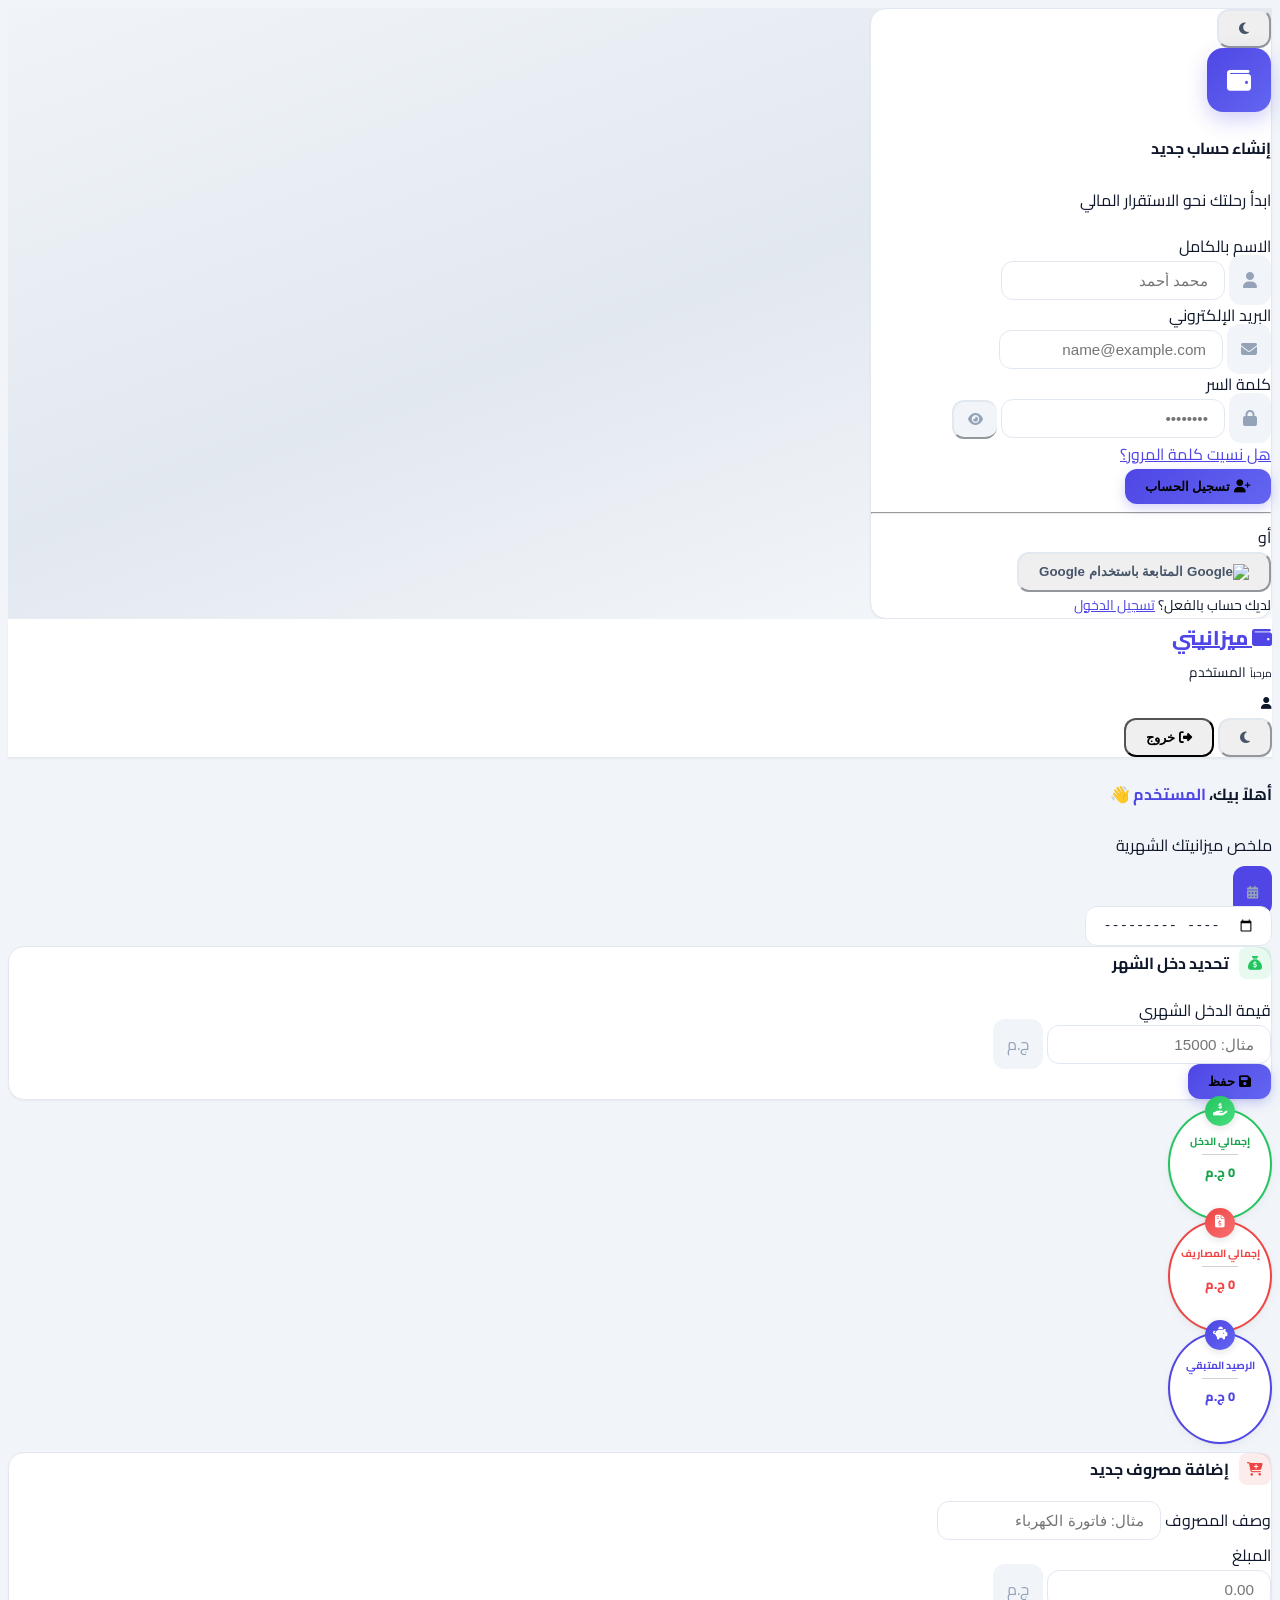
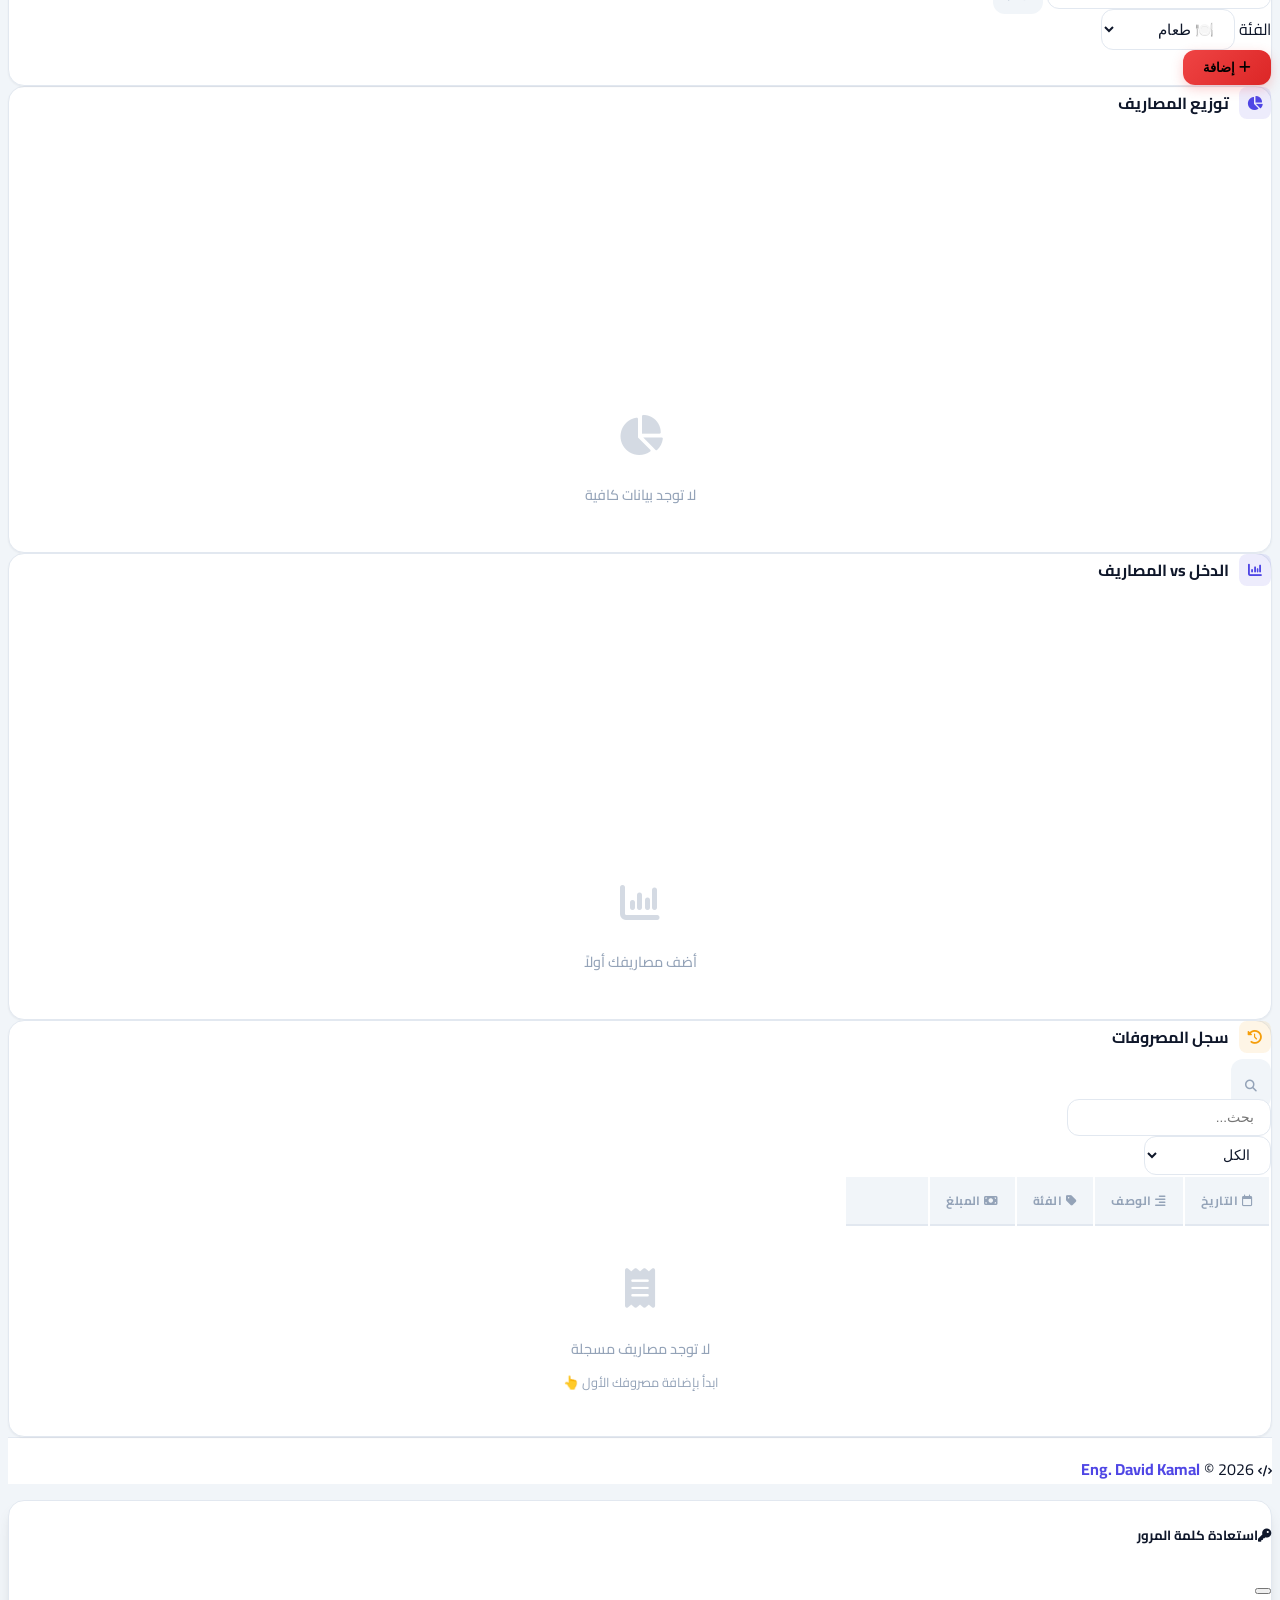
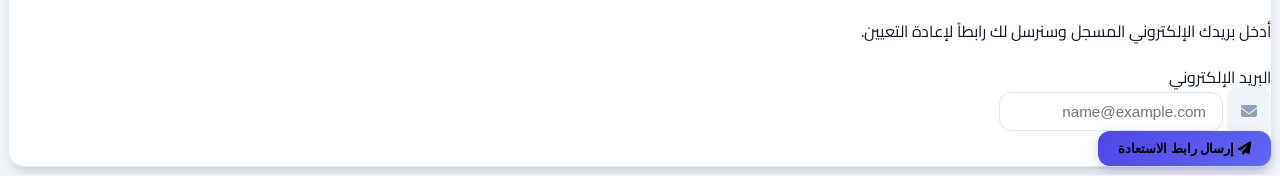
==== commit 386be628: "Update login.html" ====
--- a/login.html
+++ b/login.html
@@ -87,17 +87,19 @@
     <!-- App Dashboard Section -->
     <section id="appSection" class="d-none flex-grow-1">
         <!-- Navbar -->
-        <nav class="navbar navbar-expand-lg sticky-top py-2">
+        <nav class="navbar navbar-expand sticky-top py-2" style="background: var(--card-bg) !important; border-bottom: 1px solid var(--border-color);">
             <div class="container">
-                <a class="navbar-brand d-flex align-items-center gap-2" href="#">
+                <a class="navbar-brand d-flex align-items-center gap-2" href="#" style="color: var(--primary) !important; font-weight: 800; font-size: 1.25rem;">
                     <i class="fa-solid fa-wallet"></i>
                     <span>ميزانيتي</span>
                 </a>
+
+                <!-- Always visible buttons (no collapse on mobile) -->
                 <div class="d-flex align-items-center gap-2">
                     <div class="d-none d-md-flex align-items-center gap-2 me-2">
                         <div class="text-end">
                             <small class="text-muted d-block" style="font-size: 0.65rem;">مرحباً</small>
-                            <span id="userNameDisplay" class="fw-bold" style="font-size: 0.85rem;">المستخدم</span>
+                            <span id="userNameDisplay" class="fw-bold" style="font-size: 0.85rem; color: var(--text-primary);">المستخدم</span>
                         </div>
                         <div class="bg-primary text-white rounded-circle d-flex align-items-center justify-content-center" style="width: 32px; height: 32px;">
                             <i class="fa-solid fa-user" style="font-size: 0.75rem;"></i>
@@ -118,12 +120,12 @@
             <!-- 1. Welcome -->
             <div class="row align-items-center mb-3 animate-fade-in">
                 <div class="col-md-6 mb-2 mb-md-0">
-                    <h4 class="fw-bold mb-1">أهلاً بيك، <span id="userNameDisplayMain" class="text-primary">المستخدم</span> 👋</h4>
+                    <h4 class="fw-bold mb-1">أهلاً بيك، <span id="userNameDisplayMain" style="color: var(--primary);">المستخدم</span> 👋</h4>
                     <p class="text-muted mb-0 small">ملخص ميزانيتك الشهرية</p>
                 </div>
                 <div class="col-md-6 d-flex justify-content-md-end">
                     <div class="input-group shadow-sm" style="max-width: 200px; border-radius: var(--radius);">
-                        <span class="input-group-text bg-primary text-white border-0"><i class="fa-solid fa-calendar-days" style="font-size: 0.8rem;"></i></span>
+                        <span class="input-group-text text-white border-0" style="background: var(--primary);"><i class="fa-solid fa-calendar-days" style="font-size: 0.8rem;"></i></span>
                         <input type="month" id="monthPicker" class="form-control fw-bold text-center border-0" style="font-size: 0.85rem;">
                     </div>
                 </div>
--- a/style.css
+++ b/style.css
@@ -1,57 +1,54 @@
 /* ==========================================
-   Design System & Variables
+   Design System
    ========================================== */
 :root {
-    --primary: #6366f1;
-    --primary-dark: #4f46e5;
-    --primary-light: #818cf8;
+    --primary: #4f46e5;
+    --primary-light: #6366f1;
     --danger: #ef4444;
-    --danger-dark: #dc2626;
-    --success: #10b981;
-    --success-dark: #059669;
+    --success: #22c55e;
     --warning: #f59e0b;
-    --info: #3b82f6;
-
-    --bg-body: #f8fafc;
+
+    --bg-body: #f1f5f9;
     --card-bg: #ffffff;
-    --text-primary: #1e293b;
-    --text-secondary: #64748b;
+    --text-primary: #0f172a;
+    --text-secondary: #475569;
     --text-muted: #94a3b8;
     --border-color: #e2e8f0;
+
     --shadow-sm: 0 1px 2px 0 rgb(0 0 0 / 0.05);
-    --shadow: 0 4px 6px -1px rgb(0 0 0 / 0.1), 0 2px 4px -2px rgb(0 0 0 / 0.1);
+    --shadow: 0 1px 3px 0 rgb(0 0 0 / 0.1), 0 1px 2px -1px rgb(0 0 0 / 0.1);
+    --shadow-md: 0 4px 6px -1px rgb(0 0 0 / 0.1), 0 2px 4px -2px rgb(0 0 0 / 0.1);
     --shadow-lg: 0 10px 15px -3px rgb(0 0 0 / 0.1), 0 4px 6px -4px rgb(0 0 0 / 0.1);
-    --shadow-xl: 0 20px 25px -5px rgb(0 0 0 / 0.1), 0 8px 10px -6px rgb(0 0 0 / 0.1);
 
     --radius-sm: 8px;
     --radius: 12px;
     --radius-lg: 16px;
-    --radius-xl: 24px;
+    --radius-xl: 20px;
     --radius-full: 9999px;
 }
 
 [data-bs-theme="dark"] {
     --bg-body: #0f172a;
     --card-bg: #1e293b;
-    --text-primary: #f1f5f9;
+    --text-primary: #f8fafc;
     --text-secondary: #cbd5e1;
     --text-muted: #64748b;
     --border-color: #334155;
     --shadow-sm: 0 1px 2px 0 rgb(0 0 0 / 0.3);
-    --shadow: 0 4px 6px -1px rgb(0 0 0 / 0.4), 0 2px 4px -2px rgb(0 0 0 / 0.4);
+    --shadow: 0 1px 3px 0 rgb(0 0 0 / 0.4), 0 1px 2px -1px rgb(0 0 0 / 0.4);
+    --shadow-md: 0 4px 6px -1px rgb(0 0 0 / 0.4), 0 2px 4px -2px rgb(0 0 0 / 0.4);
     --shadow-lg: 0 10px 15px -3px rgb(0 0 0 / 0.4), 0 4px 6px -4px rgb(0 0 0 / 0.4);
 }
 
 /* ==========================================
-   Base & Typography
+   Base
    ========================================== */
 body {
     font-family: 'Cairo', sans-serif;
-    background-color: var(--bg-body);
+    background: var(--bg-body);
     color: var(--text-primary);
-    transition: background-color 0.3s ease, color 0.3s ease;
-    min-height: 100vh;
     -webkit-font-smoothing: antialiased;
+    -moz-osx-font-smoothing: grayscale;
 }
 
 ::selection {
@@ -62,85 +59,62 @@
 /* ==========================================
    Scrollbar
    ========================================== */
-::-webkit-scrollbar {
-    width: 6px;
-    height: 6px;
-}
-::-webkit-scrollbar-track {
-    background: transparent;
-}
-::-webkit-scrollbar-thumb {
-    background: var(--text-muted);
-    border-radius: var(--radius-full);
-}
-::-webkit-scrollbar-thumb:hover {
-    background: var(--text-secondary);
-}
-
-/* ==========================================
-   Authentication Section
+::-webkit-scrollbar { width: 5px; height: 5px; }
+::-webkit-scrollbar-track { background: transparent; }
+::-webkit-scrollbar-thumb { background: var(--text-muted); border-radius: var(--radius-full); }
+::-webkit-scrollbar-thumb:hover { background: var(--text-secondary); }
+
+/* ==========================================
+   Auth Section
    ========================================== */
 .auth-container {
-    background: linear-gradient(135deg, #667eea 0%, #764ba2 100%);
+    background: linear-gradient(160deg, #f0f4f8 0%, #e2e8f0 50%, #f8fafc 100%);
     position: relative;
-    overflow: hidden;
-}
-
-.auth-container::before {
-    content: '';
-    position: absolute;
-    top: 0;
-    left: 0;
-    right: 0;
-    bottom: 0;
-    background: url("data:image/svg+xml,%3Csvg width='60' height='60' viewBox='0 0 60 60' xmlns='http://www.w3.org/2000/svg'%3E%3Cg fill='none' fill-rule='evenodd'%3E%3Cg fill='%23ffffff' fill-opacity='0.05'%3E%3Cpath d='M36 34v-4h-2v4h-4v2h4v4h2v-4h4v-2h-4zm0-30V0h-2v4h-4v2h4v4h2V6h4V4h-4zM6 34v-4H4v4H0v2h4v4h2v-4h4v-2H6zM6 4V0H4v4H0v2h4v4h2V6h4V4H6z'/%3E%3C/g%3E%3C/g%3E%3C/svg%3E");
-    pointer-events: none;
+}
+
+[data-bs-theme="dark"] .auth-container {
+    background: linear-gradient(160deg, #0f172a 0%, #1e293b 50%, #0f172a 100%);
 }
 
 .auth-card {
     width: 100%;
-    max-width: 440px;
+    max-width: 400px;
     border-radius: var(--radius-xl);
-    background: var(--card-bg) !important;
-    border: 1px solid var(--border-color) !important;
-    box-shadow: var(--shadow-xl);
-    position: relative;
-    z-index: 1;
-    backdrop-filter: blur(10px);
+    background: rgba(255, 255, 255, 0.9) !important;
+    backdrop-filter: blur(16px);
+    border: 1px solid rgba(255,255,255,0.5) !important;
+    box-shadow: var(--shadow-lg);
+}
+
+[data-bs-theme="dark"] .auth-card {
+    background: rgba(30, 41, 59, 0.9) !important;
+    border-color: rgba(51, 65, 85, 0.5) !important;
 }
 
 .auth-icon-wrapper {
-    width: 72px;
-    height: 72px;
-    background: linear-gradient(135deg, var(--primary), var(--primary-dark));
+    width: 64px;
+    height: 64px;
+    background: linear-gradient(135deg, var(--primary), var(--primary-light));
     border-radius: var(--radius-lg);
     display: inline-flex;
     align-items: center;
     justify-content: center;
-    box-shadow: 0 8px 20px rgba(99, 102, 241, 0.3);
-    transform: rotate(-3deg);
-    transition: transform 0.3s ease;
-}
-
-.auth-icon-wrapper:hover {
-    transform: rotate(0deg) scale(1.05);
+    box-shadow: 0 8px 20px rgba(79, 70, 229, 0.25);
 }
 
 .auth-icon-wrapper i {
     color: white !important;
-    font-size: 1.75rem;
-}
-
-.fs-7 {
-    font-size: 0.875rem;
-}
-
-/* ==========================================
-   Form Controls & Inputs
+    font-size: 1.5rem;
+}
+
+.fs-7 { font-size: 0.875rem; }
+
+/* ==========================================
+   Form Controls
    ========================================== */
 .form-control, .form-select {
     border-radius: var(--radius);
-    border: 1px solid var(--border-color);
+    border: 1.5px solid var(--border-color);
     padding: 0.625rem 1rem;
     font-size: 0.95rem;
     transition: all 0.2s ease;
@@ -150,43 +124,16 @@
 
 .form-control:focus, .form-select:focus {
     border-color: var(--primary);
-    box-shadow: 0 0 0 3px rgba(99, 102, 241, 0.15);
+    box-shadow: 0 0 0 3px rgba(79, 70, 229, 0.1);
     outline: none;
 }
 
 .input-group-text {
     background: var(--bg-body);
     border-color: var(--border-color);
-    color: var(--text-secondary);
+    color: var(--text-muted);
     border-radius: var(--radius);
-    padding: 0.625rem 1rem;
-}
-
-.input-group .form-control {
-    border-right: none;
-    border-top-right-radius: 0;
-    border-bottom-right-radius: 0;
-}
-
-.input-group .input-group-text:last-child {
-    border-left: none;
-    border-top-left-radius: 0;
-    border-bottom-left-radius: 0;
-    background: var(--card-bg);
-    font-weight: 600;
-    color: var(--text-secondary);
-}
-
-.input-group .input-group-text:first-child {
-    border-right: none;
-    border-top-right-radius: 0;
-    border-bottom-right-radius: 0;
-}
-
-.input-group .form-control:last-child {
-    border-left: none;
-    border-top-left-radius: 0;
-    border-bottom-left-radius: 0;
+    padding: 0.625rem 0.875rem;
 }
 
 /* ==========================================
@@ -197,44 +144,28 @@
     font-weight: 600;
     padding: 0.625rem 1.25rem;
     transition: all 0.2s ease;
-    position: relative;
-    overflow: hidden;
 }
 
 .btn-primary {
-    background: linear-gradient(135deg, var(--primary), var(--primary-dark));
+    background: linear-gradient(135deg, var(--primary), var(--primary-light));
     border: none;
-    box-shadow: 0 4px 14px rgba(99, 102, 241, 0.3);
+    box-shadow: 0 4px 12px rgba(79, 70, 229, 0.25);
 }
 
 .btn-primary:hover {
     transform: translateY(-1px);
-    box-shadow: 0 6px 20px rgba(99, 102, 241, 0.4);
+    box-shadow: 0 6px 20px rgba(79, 70, 229, 0.35);
 }
 
 .btn-danger {
-    background: linear-gradient(135deg, var(--danger), var(--danger-dark));
+    background: linear-gradient(135deg, #ef4444, #dc2626);
     border: none;
-    box-shadow: 0 4px 14px rgba(239, 68, 68, 0.3);
-}
-
-.btn-danger:hover {
-    transform: translateY(-1px);
-    box-shadow: 0 6px 20px rgba(239, 68, 68, 0.4);
+    box-shadow: 0 4px 12px rgba(239, 68, 68, 0.25);
 }
 
 .btn-outline-secondary {
     border-color: var(--border-color);
     color: var(--text-secondary);
-}
-
-.btn-outline-secondary:hover {
-    background: var(--bg-body);
-    border-color: var(--text-muted);
-}
-
-.btn-outline-danger {
-    border-radius: var(--radius-full);
 }
 
 /* ==========================================
@@ -244,100 +175,97 @@
     background: var(--card-bg) !important;
     border: 1px solid var(--border-color) !important;
     border-radius: var(--radius-lg);
-    box-shadow: var(--shadow);
-    transition: all 0.3s ease;
-    overflow: hidden;
+    box-shadow: var(--shadow-sm);
+    transition: box-shadow 0.2s ease;
 }
 
 .card:hover {
-    box-shadow: var(--shadow-lg);
-}
-
-/* ==========================================
-   Summary Stats Cards (Redesigned)
-   ========================================== */
-.stats-grid {
-    display: grid;
-    grid-template-columns: repeat(auto-fit, minmax(200px, 1fr));
-    gap: 1rem;
-    margin-bottom: 1.5rem;
-}
-
-.stat-card {
+    box-shadow: var(--shadow-md);
+}
+
+/* ==========================================
+   CIRCLE STATS - Improved
+   ========================================== */
+.summary-horizontal-container {
+    padding: 8px 0;
+    width: 100%;
+}
+
+.stat-circle {
+    position: relative;
+    width: 100px;
+    height: 100px;
+    border-radius: 50%;
     background: var(--card-bg);
-    border-radius: var(--radius-lg);
-    padding: 1.25rem;
-    border: 1px solid var(--border-color);
-    box-shadow: var(--shadow);
-    transition: all 0.3s ease;
-    position: relative;
-    overflow: hidden;
-}
-
-.stat-card::before {
-    content: '';
+    display: flex;
+    flex-direction: column;
+    align-items: center;
+    justify-content: center;
+    box-shadow: 
+        0 1px 2px rgba(0,0,0,0.04),
+        0 4px 8px rgba(0,0,0,0.04),
+        0 0 0 1px rgba(0,0,0,0.03);
+    border: 2.5px solid;
+    padding-top: 8px;
+    transition: all 0.3s cubic-bezier(0.4, 0, 0.2, 1);
+}
+
+.stat-circle:hover {
+    transform: translateY(-4px) scale(1.03);
+    box-shadow: 
+        0 4px 12px rgba(0,0,0,0.08),
+        0 0 0 1px rgba(0,0,0,0.04);
+}
+
+.income-card { border-color: #22c55e; }
+.expense-card { border-color: #ef4444; }
+.remaining-card { border-color: #4f46e5; }
+
+.icon-badge {
     position: absolute;
-    top: 0;
-    left: 0;
-    right: 0;
-    height: 3px;
-    border-radius: var(--radius-lg) var(--radius-lg) 0 0;
-}
-
-.stat-card.income::before { background: linear-gradient(90deg, var(--success), #34d399); }
-.stat-card.expense::before { background: linear-gradient(90deg, var(--danger), #f87171); }
-.stat-card.remaining::before { background: linear-gradient(90deg, var(--primary), var(--primary-light)); }
-
-.stat-card:hover {
-    transform: translateY(-3px);
-    box-shadow: var(--shadow-lg);
-}
-
-.stat-card .stat-icon {
-    width: 44px;
-    height: 44px;
-    border-radius: var(--radius);
+    top: -14px;
+    width: 30px;
+    height: 30px;
+    border-radius: 50%;
     display: flex;
     align-items: center;
     justify-content: center;
-    font-size: 1.25rem;
-    margin-bottom: 0.75rem;
-}
-
-.stat-card.income .stat-icon { background: rgba(16, 185, 129, 0.1); color: var(--success); }
-.stat-card.expense .stat-icon { background: rgba(239, 68, 68, 0.1); color: var(--danger); }
-.stat-card.remaining .stat-icon { background: rgba(99, 102, 241, 0.1); color: var(--primary); }
-
-.stat-card .stat-label {
-    font-size: 0.875rem;
+    color: #ffffff;
+    font-size: 0.8rem;
+    box-shadow: 0 2px 8px rgba(0,0,0,0.12);
+}
+
+.bg-blue { background: linear-gradient(135deg, #4f46e5, #6366f1); }
+.bg-red { background: linear-gradient(135deg, #ef4444, #f87171); }
+.bg-green { background: linear-gradient(135deg, #22c55e, #4ade80); }
+
+.stat-title {
+    font-weight: 700;
+    font-size: 0.65rem;
+    margin-top: 2px;
+    white-space: nowrap;
     color: var(--text-secondary);
-    font-weight: 600;
-    margin-bottom: 0.25rem;
-}
-
-.stat-card .stat-value {
-    font-size: 1.5rem;
+}
+
+.stat-value {
     font-weight: 800;
-    margin-bottom: 0;
-    letter-spacing: -0.02em;
-}
-
-.stat-card.income .stat-value { color: var(--success); }
-.stat-card.expense .stat-value { color: var(--danger); }
-.stat-card.remaining .stat-value { color: var(--primary); }
-
-.stat-card .stat-trend {
-    font-size: 0.75rem;
-    font-weight: 600;
-    margin-top: 0.5rem;
-    display: flex;
-    align-items: center;
-    gap: 0.25rem;
-}
-
-.stat-card.income .stat-trend { color: var(--success); }
-.stat-card.expense .stat-trend { color: var(--danger); }
-.stat-card.remaining .stat-trend { color: var(--primary); }
+    font-size: 0.8rem;
+    white-space: nowrap;
+    margin-top: 2px;
+}
+
+.text-blue { color: #4f46e5; }
+.text-red { color: #ef4444; }
+.text-green { color: #16a34a; }
+
+.divider-line {
+    position: relative;
+    width: 36px;
+    height: 1px;
+    opacity: 0.2;
+    margin: 3px 0;
+    background: currentColor;
+}
 
 /* ==========================================
    Section Headers
@@ -345,27 +273,27 @@
 .section-header {
     display: flex;
     align-items: center;
-    gap: 0.75rem;
+    gap: 0.625rem;
     margin-bottom: 1rem;
     font-weight: 700;
-    font-size: 1.1rem;
+    font-size: 1rem;
     color: var(--text-primary);
 }
 
 .section-header i {
-    width: 36px;
-    height: 36px;
-    border-radius: var(--radius);
+    width: 32px;
+    height: 32px;
+    border-radius: var(--radius-sm);
     display: flex;
     align-items: center;
     justify-content: center;
-    font-size: 1rem;
-}
-
-.section-header.income-header i { background: rgba(16, 185, 129, 0.1); color: var(--success); }
-.section-header.expense-header i { background: rgba(239, 68, 68, 0.1); color: var(--danger); }
-.section-header.chart-header i { background: rgba(99, 102, 241, 0.1); color: var(--primary); }
-.section-header.history-header i { background: rgba(245, 158, 11, 0.1); color: var(--warning); }
+    font-size: 0.875rem;
+}
+
+.section-header.income-header i { background: rgba(34, 197, 94, 0.1); color: #22c55e; }
+.section-header.expense-header i { background: rgba(239, 68, 68, 0.1); color: #ef4444; }
+.section-header.chart-header i { background: rgba(79, 70, 229, 0.1); color: #4f46e5; }
+.section-header.history-header i { background: rgba(245, 158, 11, 0.1); color: #f59e0b; }
 
 /* ==========================================
    Tables
@@ -373,22 +301,23 @@
 .table {
     color: var(--text-primary) !important;
     margin-bottom: 0;
+    font-size: 0.9rem;
 }
 
 .table thead th {
     background: var(--bg-body);
     border-bottom: 2px solid var(--border-color);
     font-weight: 700;
-    font-size: 0.8rem;
+    font-size: 0.75rem;
     text-transform: uppercase;
-    letter-spacing: 0.05em;
-    color: var(--text-secondary);
+    letter-spacing: 0.04em;
+    color: var(--text-muted);
+    padding: 0.75rem 1rem;
+    white-space: nowrap;
+}
+
+.table tbody td {
     padding: 0.875rem 1rem;
-    white-space: nowrap;
-}
-
-.table tbody td {
-    padding: 1rem;
     vertical-align: middle;
     border-bottom: 1px solid var(--border-color);
 }
@@ -398,11 +327,11 @@
 }
 
 .table tbody tr:hover {
-    background: rgba(99, 102, 241, 0.03);
+    background: rgba(79, 70, 229, 0.02);
 }
 
 .badge {
-    padding: 0.5em 0.75em;
+    padding: 0.4em 0.75em;
     border-radius: var(--radius-sm);
     font-weight: 600;
     font-size: 0.75rem;
@@ -413,38 +342,28 @@
    ========================================== */
 .empty-state {
     text-align: center;
-    padding: 3rem 1rem;
+    padding: 2.5rem 1rem;
     color: var(--text-muted);
 }
 
 .empty-state i {
-    font-size: 3rem;
-    margin-bottom: 1rem;
-    opacity: 0.5;
+    font-size: 2.5rem;
+    margin-bottom: 0.75rem;
+    opacity: 0.4;
 }
 
 .empty-state p {
-    font-size: 0.95rem;
+    font-size: 0.9rem;
     font-weight: 500;
-}
-
-/* ==========================================
-   Loading Skeleton
-   ========================================== */
-.skeleton {
-    background: linear-gradient(90deg, var(--border-color) 25%, var(--bg-body) 50%, var(--border-color) 75%);
-    background-size: 200% 100%;
-    animation: skeleton-loading 1.5s infinite;
-    border-radius: var(--radius-sm);
-}
-
-@keyframes skeleton-loading {
-    0% { background-position: 200% 0; }
-    100% { background-position: -200% 0; }
-}
-
-/* ==========================================
-   Toast Notifications
+    margin-bottom: 0.25rem;
+}
+
+.empty-state small {
+    font-size: 0.8rem;
+}
+
+/* ==========================================
+   Toast
    ========================================== */
 .toast-container {
     position: fixed;
@@ -457,14 +376,15 @@
     background: var(--card-bg);
     border: 1px solid var(--border-color);
     border-radius: var(--radius);
-    padding: 1rem 1.25rem;
+    padding: 0.875rem 1.125rem;
     box-shadow: var(--shadow-lg);
     display: flex;
     align-items: center;
-    gap: 0.75rem;
-    min-width: 300px;
+    gap: 0.625rem;
+    min-width: 280px;
     animation: toastIn 0.3s ease;
     margin-bottom: 0.5rem;
+    font-size: 0.9rem;
 }
 
 @keyframes toastIn {
@@ -475,47 +395,40 @@
 .custom-toast.success { border-right: 3px solid var(--success); }
 .custom-toast.error { border-right: 3px solid var(--danger); }
 .custom-toast.warning { border-right: 3px solid var(--warning); }
-.custom-toast.info { border-right: 3px solid var(--info); }
-
-.custom-toast i {
-    font-size: 1.25rem;
-}
-
+.custom-toast.info { border-right: 3px solid var(--primary); }
+
+.custom-toast i { font-size: 1.125rem; }
 .custom-toast.success i { color: var(--success); }
 .custom-toast.error i { color: var(--danger); }
 .custom-toast.warning i { color: var(--warning); }
-.custom-toast.info i { color: var(--info); }
+.custom-toast.info i { color: var(--primary); }
 
 /* ==========================================
    Navbar
    ========================================== */
 .navbar {
-    background: var(--card-bg) !important;
+    background: rgba(255, 255, 255, 0.85) !important;
+    backdrop-filter: blur(12px);
     border-bottom: 1px solid var(--border-color);
     box-shadow: var(--shadow-sm);
-    backdrop-filter: blur(10px);
+}
+
+[data-bs-theme="dark"] .navbar {
+    background: rgba(15, 23, 42, 0.85) !important;
 }
 
 .navbar-brand {
     font-weight: 800;
-    font-size: 1.5rem;
-    background: linear-gradient(135deg, var(--primary), var(--primary-dark));
-    -webkit-background-clip: text;
-    -webkit-text-fill-color: transparent;
-    background-clip: text;
-}
-
-.navbar-brand i {
-    -webkit-text-fill-color: var(--primary);
-    background: none;
-}
-
-/* ==========================================
-   Chart Containers
+    font-size: 1.35rem;
+    color: var(--primary) !important;
+}
+
+/* ==========================================
+   Charts
    ========================================== */
 .chart-container {
     position: relative;
-    height: 280px;
+    height: 240px;
 }
 
 /* ==========================================
@@ -524,7 +437,6 @@
 .footer {
     background: var(--card-bg) !important;
     border-top: 1px solid var(--border-color);
-    margin-top: auto;
 }
 
 /* ==========================================
@@ -534,36 +446,27 @@
     background: var(--card-bg);
     border: 1px solid var(--border-color);
     border-radius: var(--radius-lg);
-    box-shadow: var(--shadow-xl);
-}
-
-.modal-header {
-    border-bottom: 1px solid var(--border-color);
-    padding: 1.25rem;
-}
-
-.modal-body {
-    padding: 1.5rem;
+    box-shadow: var(--shadow-lg);
 }
 
 /* ==========================================
    Animations
    ========================================== */
 @keyframes fadeInUp {
-    from { opacity: 0; transform: translateY(20px); }
+    from { opacity: 0; transform: translateY(12px); }
     to { opacity: 1; transform: translateY(0); }
 }
 
 .animate-fade-in {
-    animation: fadeInUp 0.5s ease forwards;
-}
-
-/* ==========================================
-   Dark Mode Overrides
+    animation: fadeInUp 0.4s ease forwards;
+}
+
+/* ==========================================
+   Dark Mode
    ========================================== */
 [data-bs-theme="dark"] .table thead th {
     background: #1e293b;
-    color: #94a3b8;
+    color: #64748b;
 }
 
 [data-bs-theme="dark"] .form-control,
@@ -575,56 +478,59 @@
 }
 
 [data-bs-theme="dark"] .form-control::placeholder {
-    color: #64748b;
-}
-
-[data-bs-theme="dark"] .btn-outline-secondary {
-    border-color: #334155;
-    color: #cbd5e1;
-}
-
-[data-bs-theme="dark"] .btn-outline-secondary:hover {
-    background: #334155;
-    border-color: #475569;
-}
-
-/* ==========================================
-   Responsive
-   ========================================== */
-@media (max-width: 768px) {
-    .stats-grid {
-        grid-template-columns: 1fr;
-    }
-
-    .stat-card .stat-value {
-        font-size: 1.25rem;
+    color: #475569;
+}
+
+/* ==========================================
+   Mobile Responsive
+   ========================================== */
+@media (max-width: 576px) {
+    .stat-circle {
+        width: 88px;
+        height: 88px;
+        min-width: 88px;
+        min-height: 88px;
+    }
+
+    .stat-title {
+        font-size: 0.6rem;
+    }
+
+    .stat-value {
+        font-size: 0.72rem;
+    }
+
+    .icon-badge {
+        width: 26px;
+        height: 26px;
+        font-size: 0.7rem;
+        top: -12px;
     }
 
     .section-header {
-        font-size: 1rem;
+        font-size: 0.95rem;
     }
 
     .chart-container {
-        height: 220px;
+        height: 200px;
+    }
+
+    .card {
+        border-radius: var(--radius);
     }
 
     .auth-card {
-        margin: 1rem;
-    }
-}
-
-@media (max-width: 576px) {
-    .stats-grid {
-        gap: 0.75rem;
-    }
-
-    .stat-card {
-        padding: 1rem;
+        margin: 0 12px;
+        border-radius: var(--radius-lg);
     }
 
     .table thead th,
     .table tbody td {
-        padding: 0.75rem 0.5rem;
+        padding: 0.625rem 0.5rem;
         font-size: 0.85rem;
     }
-}
+
+    .btn {
+        padding: 0.5rem 1rem;
+    }
+}
